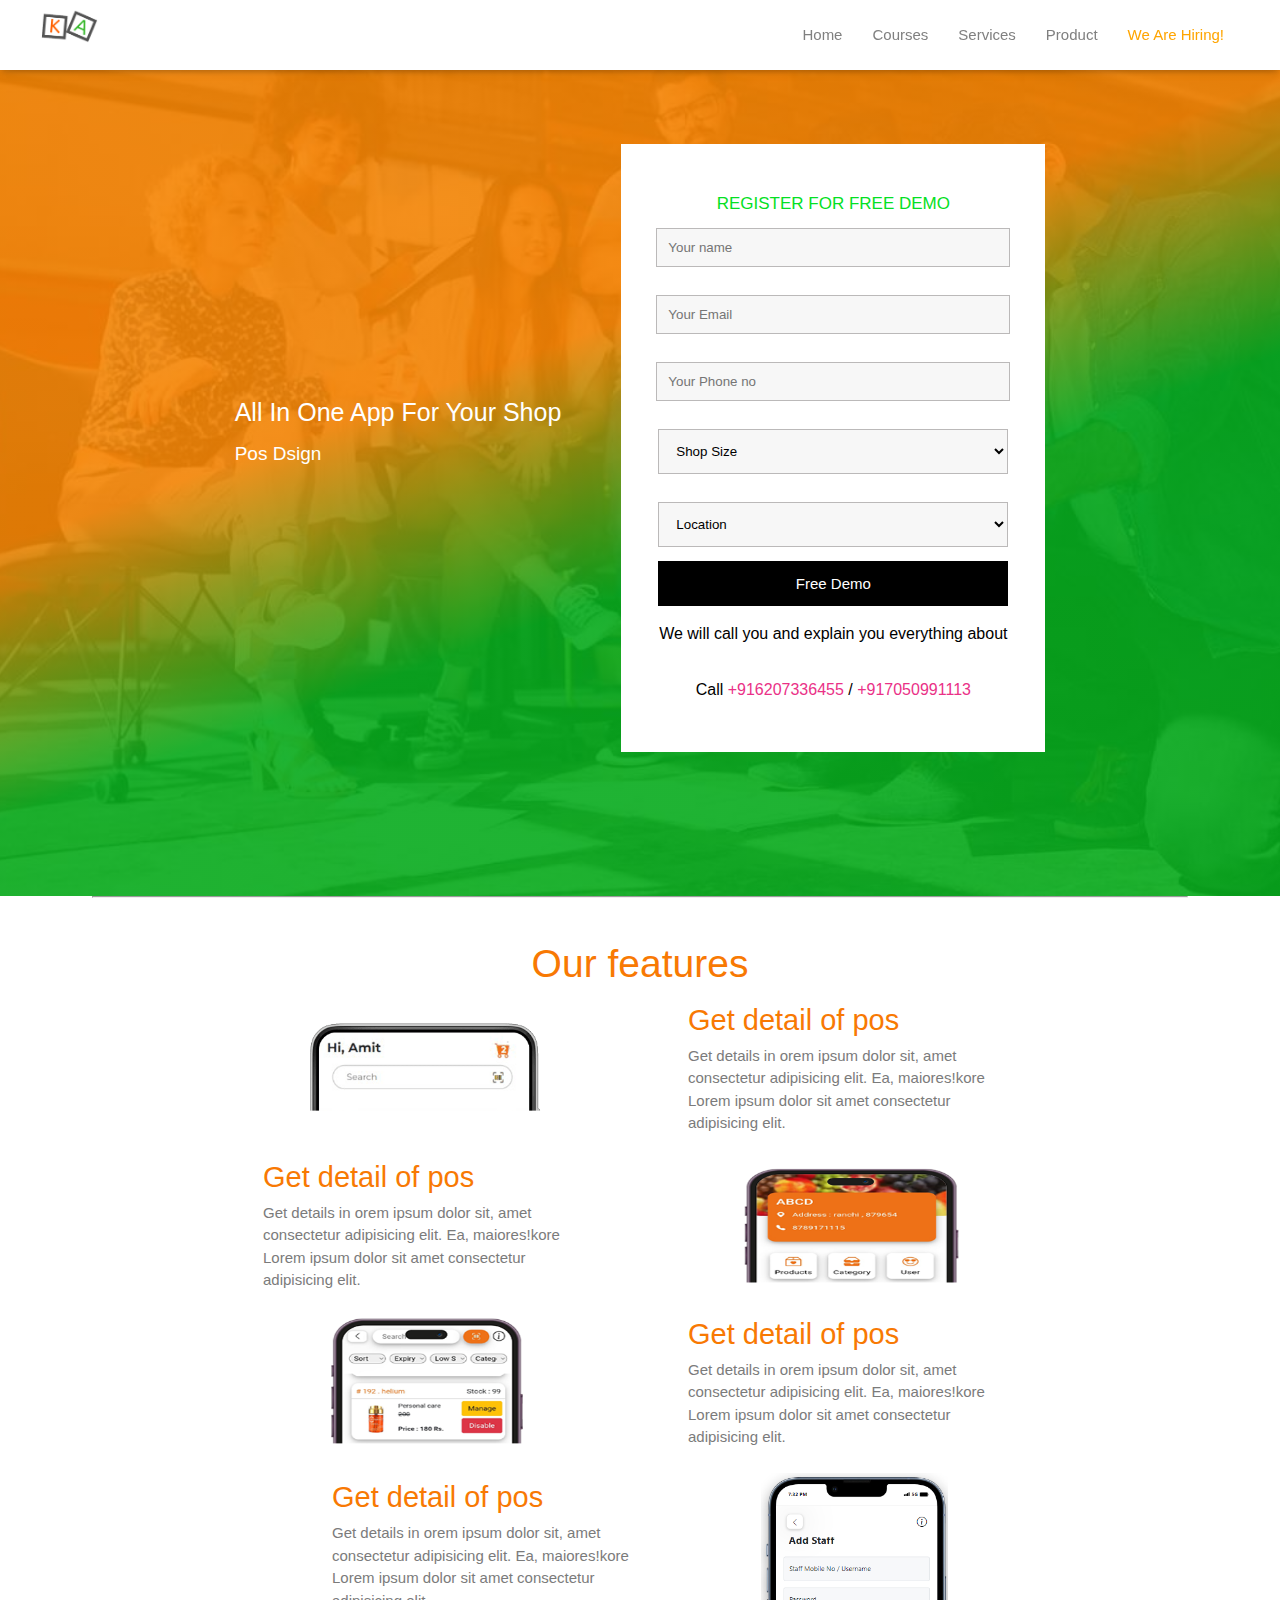
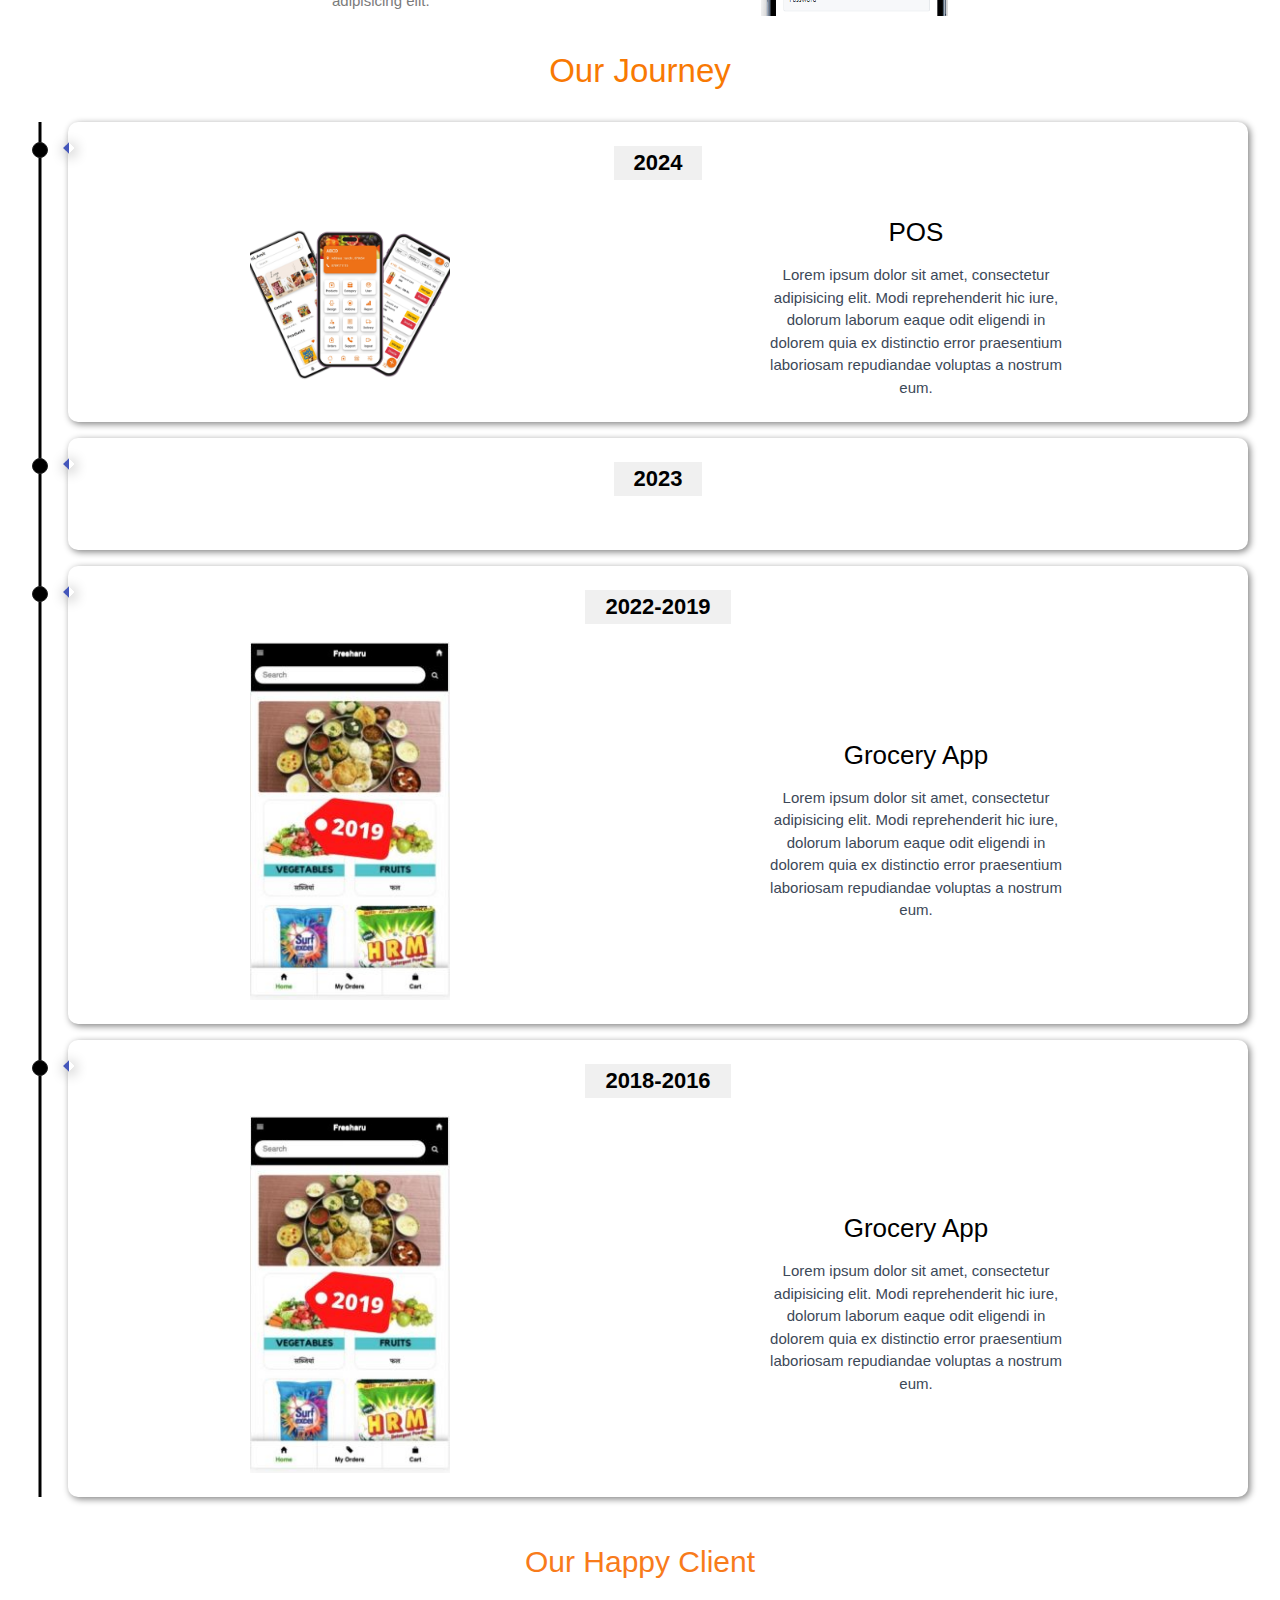
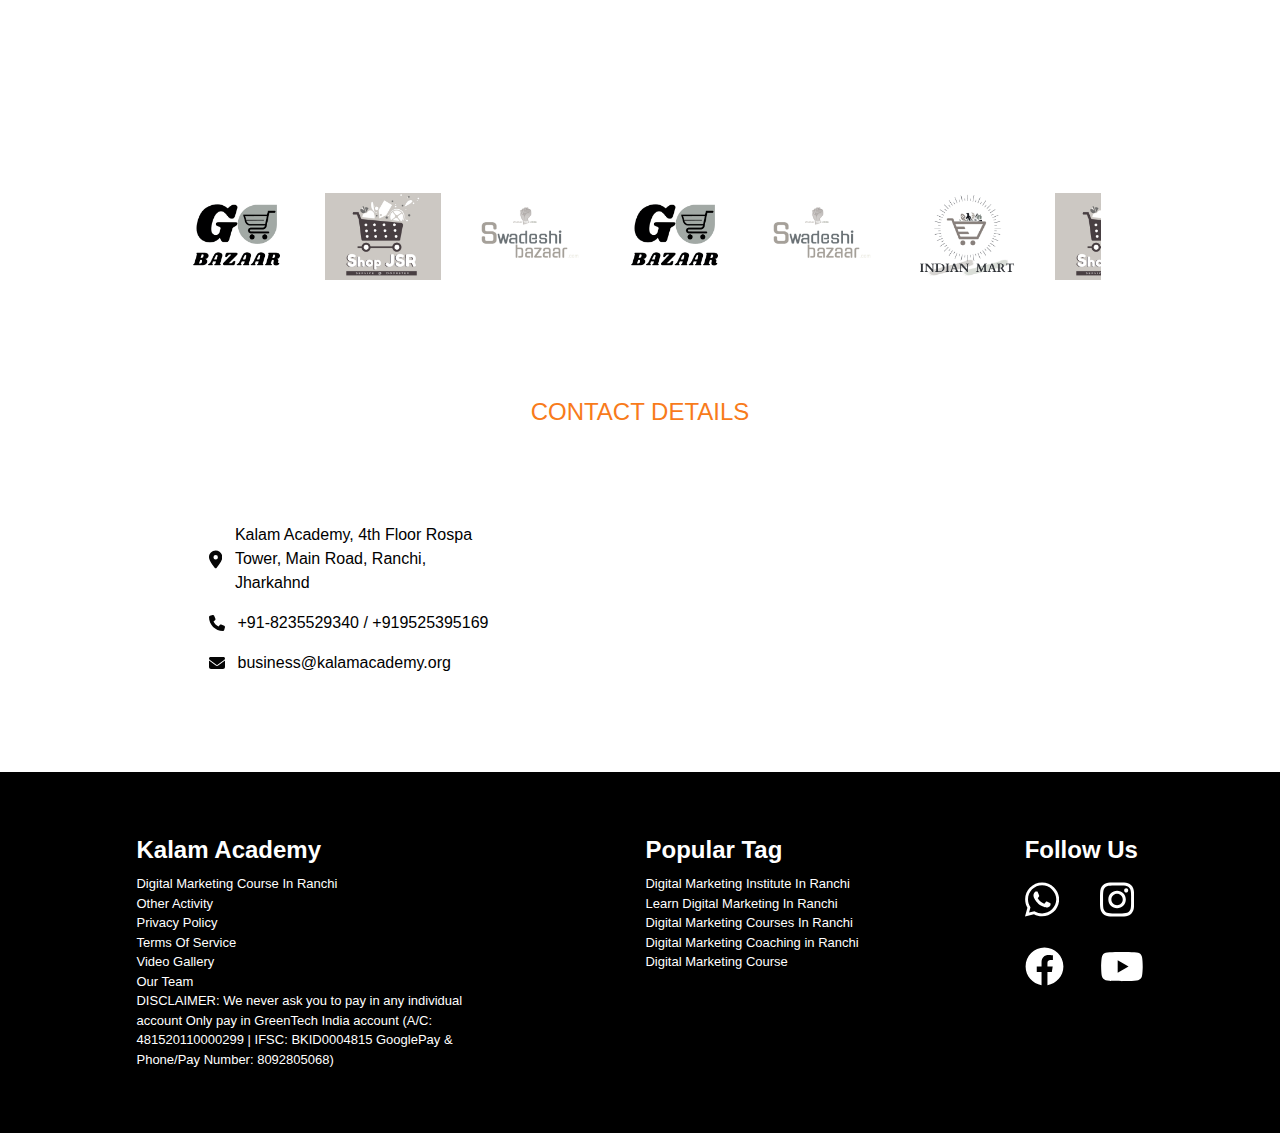
==== start-online-grocery-business-1/index.html @ 54a8a910 "first commit" ====
<!DOCTYPE html>
<html lang="en">

<head>
    <meta charset="UTF-8">
    <meta name="viewport" content="width=device-width, initial-scale=1.0">
    <meta name="description" content="{No Franchise Fee} Start Online Grocery Delivery Service Business In India Using Mobile Application. Get Grocery Mobile Application With Own Name. No Huge Investment Required. Start Today.">
    <meta name="keywords" content="kalam">
    <title>Start Your Own Online Grocery Store Business {FREE DEMO}</title>
    <link rel="stylesheet" href="../Assests/css/style.css">
        <script src="https://www.youtube.com/iframe_api"></script>
        
        	
	<!-- Google Tag Manager -->
<script>(function(w,d,s,l,i){w[l]=w[l]||[];w[l].push({'gtm.start':
new Date().getTime(),event:'gtm.js'});var f=d.getElementsByTagName(s)[0],
j=d.createElement(s),dl=l!='dataLayer'?'&l='+l:'';j.async=true;j.src=
'https://www.googletagmanager.com/gtm.js?id='+i+dl;f.parentNode.insertBefore(j,f);
})(window,document,'script','dataLayer','GTM-W6G9NX8X');</script>
<!-- End Google Tag Manager -->
	
	<!-- Google Tag Manager (noscript) -->
<noscript><iframe src="https://www.googletagmanager.com/ns.html?id=GTM-W6G9NX8X"
height="0" width="0" style="display:none;visibility:hidden"></iframe></noscript>
<!-- End Google Tag Manager (noscript) -->
        
</head>

<body>

    <div class="main">
        <nav>
            <div class="wrapper">
              <div class="logo"><a href="#"> <img loading="lazy" src="../Assests/img/logo-min.png" alt="">
            </a></div>
              <input type="radio" name="slider" id="menu-btn">
              <input type="radio" name="slider" id="close-btn">
              <ul class="nav-links">
                <label for="close-btn" class="btn close-btn"><svg class="close-bar" xmlns="http://www.w3.org/2000/svg" height="1em" viewBox="0 0 384 512">! Font
                    Awesome Free 6.4.2 by @fontawesome - https://fontawesome.com License -
                    https://fontawesome.com/license (Commercial License) Copyright 2023 Fonticons, Inc.
                    <path
                        d="M342.6 150.6c12.5-12.5 12.5-32.8 0-45.3s-32.8-12.5-45.3 0L192 210.7 86.6 105.4c-12.5-12.5-32.8-12.5-45.3 0s-12.5 32.8 0 45.3L146.7 256 41.4 361.4c-12.5 12.5-12.5 32.8 0 45.3s32.8 12.5 45.3 0L192 301.3 297.4 406.6c12.5 12.5 32.8 12.5 45.3 0s12.5-32.8 0-45.3L237.3 256 342.6 150.6z" />
                </svg></label>
                <li><a href="#">Home</a></li>
                <li>
                  <a href="#" class="desktop-item">Courses</a>
                  <input type="checkbox" id="showDrop">
                  <label for="showDrop" class="mobile-item">Courses</label>
                  <ul class="drop-menu">
                    <li><a href="https://www.kalamacademy.org/digital-marketing-course-in-ranchi/">Digital Marketing</a></li>
                    <li><a href="https://www.kalamacademy.org/php-training-web-design-development-course-in-ranchi/">Web Development </a></li>
                  </ul>
                </li>
                <li>
                  <a href="#" class="desktop-item">Services</a>
                  <input type="checkbox" id="showDrop1">
                  <label for="showDrop1" class="mobile-item1">Services</label>
                  <ul class="drop-menu1">
                    <li><a href="https://www.kalamacademy.org/website-development-company-in-india-web-designing-company-in-india/">Web Designer</a></li>
                    <li><a href="https://www.kalamacademy.org/website-development-company-in-india-web-designing-company-in-india/">Web Development</a></li>
                    <li><a href="https://www.kalamacademy.org/website-development-company-in-india-web-designing-company-in-india/">Online Advertisment</a></li>
                    <li><a href="https://www.kalamacademy.org/website-development-company-in-india-web-designing-company-in-india/">Website SEO</a></li>
                    <li><a href="https://www.kalamacademy.org/website-development-company-in-india-web-designing-company-in-india/">Mobile Development</a></li>
                  </ul>
                </li>
                <li>
                  <a href="#" class="desktop-item">Product</a>
                  <input type="checkbox" id="showDrop2">
                  <label for="showDrop2" class="mobile-item2">Product</label>
                  <ul class="drop-menu2">
                    <li><a href="#">Grocery App</a></li>
                    <li><a href="https://www.kalamacademy.org/start-online-doorstep-service-business/">Services App</a></li>
                    <li><a href="https://www.kalamacademy.org/website-development-company-in-india-web-designing-company-in-india/">Website</a></li>
                  </ul>
                </li>
                
                <li class="orange"><a href="https://www.kalamacademy.org/job-in-ranchi/">We Are Hiring!</a></li>
              </ul>
              <label for="menu-btn" class="btn menu-btn"><svg class="menu-bar" xmlns="http://www.w3.org/2000/svg" height="1em" viewBox="0 0 448 512">! Font
                Awesome Free 6.4.2 by @fontawesome - https://fontawesome.com License -
                https://fontawesome.com/license (Commercial License) Copyright 2023 Fonticons, Inc.
                <path
                    d="M0 96C0 78.3 14.3 64 32 64H416c17.7 0 32 14.3 32 32s-14.3 32-32 32H32C14.3 128 0 113.7 0 96zM0 256c0-17.7 14.3-32 32-32H416c17.7 0 32 14.3 32 32s-14.3 32-32 32H32c-17.7 0-32-14.3-32-32zM448 416c0 17.7-14.3 32-32 32H32c-17.7 0-32-14.3-32-32s14.3-32 32-32H416c17.7 0 32 14.3 32 32z" />
            </svg></label>
            </div>
          </nav>

        <div class="main-section">
            <div class="flex-wala">
                <div class="left">
                    <h2>All In One App For Your Shop</h2>
                    <p>Pos Dsign</p>
                   <!-- <p>• Delnaz Irani ❤️ Kalam Academy</p>
                    <p>• Kalam Academy is in List of 100 promising startups selected by GOOGLE</p>
                    <p>• Kalam Academy Helped 10,000+ business</p-->
                    <!--</p>-->
                   <!-- <div class="cards"><div id="player1"></div></div></div> -->
                   
                    <div id="player1" class="abc"></div>
                   
                    <!--<iframe Cache-Control: max-age=31536000 class="lazyload"-->
                    <!--    src="../Assests/img/https://www.youtube.com/embed/VS9K_l7kN3Y?si=he2DlP97UIceVybo"-->
                    <!--    srcdoc="<style>*{padding:0;margin:0;overflow:hidden}html,body{height:100%}img,span{position:absolute;width:100%;top:0;bottom:0;margin:auto}span{height:1.5em;text-align:center;font:48px/1.5 sans-serif;color:white;text-shadow:0 0 0.5em black}</style><a href=https://www.youtube.com/embed/VS9K_l7kN3Y?si=he2DlP97UIceVybo?autoplay=1><img src= https://i.ytimg.com/vi_webp/VS9K_l7kN3Y/maxresdefault.webp alt='Video kalamacademy'><span>▶</span></a>"-->
                    <!--    title="YouTube video player" frameborder="0"-->
                    <!--    allow="accelerometer; autoplay; clipboard-write; encrypted-media; gyroscope; picture-in-picture; web-share"-->
                    <!--    allowfullscreen></iframe>-->
                        <!-- <p id="register_form"></p> -->
                </div>
                <div class="right right-wala right-wala-update" id="register_form">
                    <h2>REGISTER FOR FREE DEMO</h2>
                   <!-- <form action="" method="get">-->
                        <input type="text" placeholder="Your name" id="full_name">
                        <input type="text" placeholder="Your Email" id="User_Email">
                        <input type="text" placeholder="Your Phone no" id="User_Phone">
                        <select>
                            <option>Shop Size</option>
                            <option>I Don't Have A Shop</option>
                            <option>Less Than 300 Sq Ft</option>
                            <option>300-600 Sq Ft</option>
                            <option>600-1000 Sq Ft</option>
                            <option>Above 1000 Sq Ft</option>
                        </select> 
                        <select>
                            <option>Location</option>
                            <option>Ranchi</option>
                            <option>Other</option>
                        </select> 
                        <button class="p" onclick="RegisterUser()">Free Demo</button>
                    <!--</form>-->
                    <p>We will call you and explain you everything about</p>
                    
                    <p >Call <a style="text-decoration: none; color: #EA3187;" href="tel:+916207336455">+916207336455</a>  / <a style="text-decoration: none; color: #EA3187;" href="tel:+917050991113">+917050991113</a> </p>
                </div>
            </div>

        </div>
        
        <hr>
       
        <div class="video">
            <div id="player2" class="abc"></div>
        </div>
  
        <!-- <div class="video">
            <iframe Cache-Control: max-age=31536000class="lazyload"
                src="../Assests/img/https://www.youtube.com/embed/LJ8_WJp2SAk?si=yODmUQNZsMHZ6CBy"
                srcdoc="<style>*{padding:0;margin:0;overflow:hidden}html,body{height:100%}img,span{position:absolute;width:100%;top:0;bottom:0;margin:auto}span{height:1.5em;text-align:center;font:48px/1.5 sans-serif;color:white;text-shadow:0 0 0.5em black}</style><a href=https://www.youtube.com/embed/LJ8_WJp2SAk?si=yODmUQNZsMHZ6CBy?autoplay=1><img src=https://i.ytimg.com/vi_webp/LJ8_WJp2SAk/maxresdefault.webp alt=' Video kalamacademy'><span>▶</span></a>"
                title="YouTube video player" frameborder="0"
                allow="accelerometer; autoplay; clipboard-write; encrypted-media; gyroscope; picture-in-picture; web-share"
                allowfullscreen></iframe>
        </div> -->
        <!-- <div class="main-section2">
            <div class="left2">
                <img loading="lazy" src="../Assests/img/2019-min.jpg" alt="">
            </div>
            <div class="right2">
                <h2>ONLINE GROCERY BUSINESS APP JOURNEY</h2>
                <p><b> 2016:</b> We started our online grocery business in Agra.</p>
                <p> <b> 2017:</b>Our online grocery business model got acquired and We started helping other in starting
                    their online grocery business.</p>
                <p><b> 2018:</b> Updated new design & function of application.</p>
                <p><b> 2019:</b> We shifted our headquarter from Agra to Ranchi.</p>
                <p><b> 2020:</b> Launched fastest grocery app with many new features and design.</p>
                <button onclick="location.href='#register_form';">
                    Register For Free Demo
                </button>
            </div>
        </div> -->
        <div class="productdetail">
            <h1>Our features</h1>
            <div class="detail-box-wrap">
            <div class="productdetailbox">
                <div class="detail-img">
                    <img src="../Assests/img/1.png" alt="">
                </div>
                <div class="detail-content">
                     <h2>Get detail of pos</h2>
                     <p>Get details in orem ipsum dolor sit, amet consectetur adipisicing elit. Ea, maiores!kore Lorem ipsum dolor sit amet consectetur adipisicing elit.</p>
                </div>
            </div>
            <div class="productdetailbox update-dt">
                <div class="detail-content">
                     <h2>Get detail of pos</h2>
                     <p>Get details in orem ipsum dolor sit, amet consectetur adipisicing elit. Ea, maiores!kore Lorem ipsum dolor sit amet consectetur adipisicing elit.</p>
                </div>
                <div class="detail-img">
                    <img src="../Assests/img/2.png" alt="">
                </div>
            </div>
            <div class="productdetailbox">
                <div class="detail-img">
                    <img src="../Assests/img/3.png" alt="">
                </div>
                <div class="detail-content">
                     <h2>Get detail of pos</h2>
                     <p>Get details in orem ipsum dolor sit, amet consectetur adipisicing elit. Ea, maiores!kore Lorem ipsum dolor sit amet consectetur adipisicing elit.</p>
                </div>
            </div>
            <div class="productdetailbox update-dt">
                <div class="detail-content">
                     <h2>Get detail of pos</h2>
                     <p>Get details in orem ipsum dolor sit, amet consectetur adipisicing elit. Ea, maiores!kore Lorem ipsum dolor sit amet consectetur adipisicing elit.</p>
                </div>
                <div class="detail-img img-update">
                    <img src="../Assests/img/fet.png" alt="">
                </div>
            </div>
        </div>
           
        </div>
        <div class="page">
            <h2> Our Journey</h2>
            <div class="uia-timeline" data-uia-timeline-skin="2" data-uia-timeline-adapter-skin-2="ui-card-skin-#1" data-uia-card-skin="1" data-uia-card-mod="1">
              <div class="uia-timeline__container">
                <div class="uia-timeline__line"></div>
                <div class="uia-timeline__groups">
                  <section class="uia-timeline__group" aria-labelledby="experience-step-1-heading">
                    <div class="uia-timeline__dot"></div>
                    <div class="uia-timeline__point uia-card">
                      <div class="uia-card__container">
                        <div class="uia-card__intro">
                          <span class="uia-card__time">
                            <span class="ha-screen-reader">from</span>
                            <time datetime="2012-02">2024</time> 
                            <!-- <span class="uia-card__time-divider" aria-hidden="true"></span>  -->
                            <!-- <span class="ha-screen-reader">to</span>
                            <time datetime="2013-07">July 2014</time> -->
                          </span>
                        </div>
                        <div class="uia-card__body">
                            <div class="card-wrap">
                          <div class="uia-card__description">
                            <img src="../Assests/img/hero.png" alt="">
                          </div>
                          <div class="desc-detail">
                            <h3>POS</h3>
                            <p>Lorem ipsum dolor sit amet, consectetur adipisicing elit. Modi reprehenderit hic iure, dolorum laborum eaque odit eligendi in dolorem quia ex distinctio error praesentium laboriosam repudiandae voluptas a nostrum eum.</p>
                          </div>
                        </div>
                        </div>
                      </div>
                    </div>
                  </section>
                  <section class="uia-timeline__group" aria-labelledby="experience-step-2-heading">
                    <div class="uia-timeline__dot"></div>
                    <div class="uia-timeline__point uia-card">
                      <div class="uia-card__container">
                        <div class="uia-card__intro">
                          <span class="uia-card__time">
                            <span class="ha-screen-reader">from</span>
                            <time datetime="2013-09">2023</time> 
                            <!-- <span class="uia-card__time-divider" aria-hidden="true"></span>  -->
                            <!-- <span class="ha-screen-reader">to</span>
                            <time datetime="2014-02">February 2014</time> -->
                          </span>
                        </div>
                        <div class="uia-card__body">
                         <div class="card-wrap">
                          <div class="uia-card__description one-des">
                            <div class="heading-yt">
                                <div id="player7"></div>
                            </div>
                            </div>
                          <!-- <div class="desc-detail">
                            <h3>Grocery App</h3>
                            <p>Lorem ipsum dolor sit amet, consectetur adipisicing elit. Modi reprehenderit hic iure, dolorum laborum eaque odit eligendi in dolorem quia ex distinctio error praesentium laboriosam repudiandae voluptas a nostrum eum.</p>
                          </div> -->
                        </div>
                        </div>
                      </div>
                    </div>
                  </section>
                  <section class="uia-timeline__group" aria-labelledby="experience-step-2-heading">
                    <div class="uia-timeline__dot"></div>
                    <div class="uia-timeline__point uia-card">
                      <div class="uia-card__container">
                        <div class="uia-card__intro">
                          <span class="uia-card__time">
                            <span class="ha-screen-reader">from</span>
                            <time datetime="2013-09">2022-2019</time> 
                            <!-- <span class="uia-card__time-divider" aria-hidden="true"></span>  -->
                            <!-- <span class="ha-screen-reader">to</span>
                            <time datetime="2014-02">February 2014</time> -->
                          </span>
                        </div>
                        <div class="uia-card__body">
                            <div class="card-wrap" >

                            
                          <div class="uia-card__description">
                            <img loading="lazy" src="../Assests/img/2019-min.jpg" alt="">
                          </div>
                          <div class="desc-detail">
                            <h3>Grocery App</h3>
                            <p>Lorem ipsum dolor sit amet, consectetur adipisicing elit. Modi reprehenderit hic iure, dolorum laborum eaque odit eligendi in dolorem quia ex distinctio error praesentium laboriosam repudiandae voluptas a nostrum eum.</p>
                          </div>
                        </div>
                        </div>
                      </div>
                    </div>
                  </section>
                  <section class="uia-timeline__group" aria-labelledby="experience-step-2-heading">
                    <div class="uia-timeline__dot"></div>
                    <div class="uia-timeline__point uia-card">
                      <div class="uia-card__container">
                        <div class="uia-card__intro">
                          <span class="uia-card__time">
                            <span class="ha-screen-reader">from</span>
                            <time datetime="2013-09">2018-2016</time> 
                            <!-- <span class="uia-card__time-divider" aria-hidden="true"></span>  -->
                            <!-- <span class="ha-screen-reader">to</span>
                            <time datetime="2014-02">February 2014</time> -->
                          </span>
                        </div>
                        <div class="uia-card__body">
                            <div class="card-wrap" >

                            
                          <div class="uia-card__description">
                            <img loading="lazy" src="../Assests/img/2019-min.jpg" alt="">
                          </div>
                          <div class="desc-detail">
                            <h3>Grocery App</h3>
                            <p>Lorem ipsum dolor sit amet, consectetur adipisicing elit. Modi reprehenderit hic iure, dolorum laborum eaque odit eligendi in dolorem quia ex distinctio error praesentium laboriosam repudiandae voluptas a nostrum eum.</p>
                          </div>
                        </div>
                        </div>
                      </div>
                    </div>
                  </section>
                </div>
              </div>
            </div>
          </div>
          <h3 class="heading-client">Our Happy Client</h3>
          <div class="main-section3">
            <div class="left3">
                
                    <div id="player3" class="abc"></div>
                   

                <!-- <iframe Cache-Control: max-age=31536000class="lazyload" width="410" height="260"
                    src="../Assests/img/https://www.youtube.com/embed/fzWkaDGaopY?si=TI_kDX-cI8BS0kR3" title="YouTube video player"
                    srcdoc="<style>*{padding:0;margin:0;overflow:hidden}html,body{height:100%}img,span{position:absolute;width:100%;top:0;bottom:0;margin:auto}span{height:1.5em;text-align:center;font:48px/1.5 sans-serif;color:white;text-shadow:0 0 0.5em black}</style><a href=https://www.youtube.com/embed/fzWkaDGaopY?si=TI_kDX-cI8BS0kR3?autoplay=1><img src=https://i.ytimg.com/vi_webp/fzWkaDGaopY/maxresdefault.webp alt=' Video kalamacademy'><span>▶</span></a>"
                    frameborder="0"
                    allow="accelerometer; autoplay; clipboard-write; encrypted-media; gyroscope; picture-in-picture; web-share"
                    allowfullscreen></iframe> -->
            </div>
            <!-- <div class="right3">
                <h2>LOW INVESTMENT HIGH PROFIT BUSINESS IDEA</h2>
                <p>Our Online Grocery business solution is very low investment high profit margin business idea. </p>
                <p>It is true and tested business idea and running in more than 100++ cities of India Pakistan South
                    Africa</p>
                <p>It is true and tested business idea and running in more than 100++ cities of India Pakistan South
                    Africa Australia</p>
                <button onclick="location.href='#register_form';">
                    Register For Free Demo
                </button>
            </div> -->
        </div>
          <div class="slider-img">
            
            <div class="new-slider">
                <img loading="lazy" src="../Assests/img/company-2-min.png" alt="">
                <img loading="lazy" src="../Assests/img/company-5-min.png" alt="">
                <img loading="lazy" src="../Assests/img/company-6-min.png" alt="">
                <img loading="lazy" src="../Assests/img/company-2-min.png" alt="">
                <img loading="lazy" src="../Assests/img/company-6-min.png" alt="">
                <img loading="lazy" src="../Assests/img/company-4-min.png" alt="">
                <img loading="lazy" src="../Assests/img/company-5-min.png" alt="">
                <img loading="lazy" src="../Assests/img/company-6-min.png" alt="">
                <img loading="lazy" src="../Assests/img/company-4-min.png" alt="">
                <img loading="lazy" src="../Assests/img/company-2-min.png" alt="">



            </div>
        </div>
       
        <!-- <div class="wrapper">
            <h2 class="h2">ONLINE GROCERY DELIVERY BUSINESS ALL FEATURES</h2>
            <div class="main-section4">
                <div class="flex1">
                    <div class="wrap">
                        <div class="box1">
                            <img loading="lazy" src="../Assests/img/basket-min.png" alt="">
                        </div>
                        <div class="text">
                            <h3>Complete Biz Solution
                            </h3>
                            <p>We do not just provide mobile application or website. We provide full working tested
                                business
                                solution for your online grocery delivery business.</p>
                        </div>
                    </div>
                    <div class="wrap">
                        <div class="box1">
                            <img loading="lazy" src="../Assests/img/image2.jpg" alt="">
                        </div>
                        <div class="text">
                            <h3>Admin Panel
                            </h3>
                            <p>With admin panel you can add/remove product, category, contact option, banners, slots.
                                You can view all orders, users and many more cool things .</p>
                        </div>
                    </div>
                    <div class="wrap">
                        <div class="box1">
                            <img loading="lazy" src="../Assests/img/image1.jpg" alt="">
                        </div>
                        <div class="text">
                            <h3>App On Google Play Store
                            </h3>
                            <p>We publish your app on google play store. We regularly update your app to meet latest
                                google policies requirment.</p>
                        </div>
                    </div>

                </div>
                <div class="flex2">
                    <div class="wrap">
                        <div class="box1">
                            <img loading="lazy" src="../Assests/img/image3.jpg" alt="">
                        </div>
                        <div class="text">
                            <h3>Grocery Mobile App
                            </h3>
                            <p>Our Grocery Mobile app is fast reliable. You can add unlimited product, Add unlimited category, Process unlimited orders with our application.</p>
                        </div>
                    </div>
                    <div class="wrap">
                        <div class="box1">
                            <img loading="lazy" src="../Assests/img/image4.jpg" alt="">
                        </div>
                        <div class="text">
                            <h3>Free Hosting
                            </h3>
                            <p>We provide FREE unlimited hosting space for your application. You can use unlimited bandwidth with our App without speed glitch.</p>
                        </div>
                    </div>
                    <div class="wrap">
                        <div class="box1">
                            <img loading="lazy" src="../Assests/img/image5.jpg" alt="">
                        </div>
                        <div class="text">
                            <h3>Excellent Support
                            </h3>
                            <p>Our support team is available whenever you need them on calls WhatsApp Email. Not just for app you can reach support for any biz help.</p>
                        </div>
                    </div>
                </div>
            </div>
        </div> -->
        <!-- <div class="main-section5new">
            <div>
                <div class="heading">
                    <h2 class="heading-h2">Google Award Winning Biz Idea</h2>
                    <p class="heading-p">Kalam Academy Ranchi is in the list of 100 promising startup selected by Google</p>
                </div>
                <div class="heading-yt">
                    <div id="player7"></div>
                </div>
            </div>
            <div>
                <div class="heading">
                    <h2 class="heading-h2">HOW TO START ONLINE GROCERY DELIVERY BUSINESS IN INDIA</h2>
                    <p class="heading-p">It’s very simple to start a mobile grocery store. You just need</p>
                </div>
    
                <div class="heading2">
                    <b>• An Mobile Application</b>
                    <p> You can contact us for your grocery mobile app. We build latest tech based high quality super fast
                        app for your online grocery business.</p>
                </div>
                <div class="heading2">
                    <b>• Tie Up With Local Sellers</b>
                    <p> You need to tip up with local seller for products. Like when you get orders you can get products
                        from these sellers. This way you can do your online grocery business without huge investment.</p>
                </div>
                <div class="heading2">
                    <b>• List Products</b>
                    <p> You need to list products that you want to sell on your online grocery business mobile app. After
                        your tie up with local sellers you can list their products in your mobile application.</p>
                </div>
            </div>
        </div> -->
        <div class="wrapper2">
            <h2>CONTACT DETAILS</h2>
            <div class="main-section6">
                <div class="left4">
                    <div class="icons">
                        <svg class="loc" xmlns="http://www.w3.org/2000/svg" height="1em"
                            viewBox="0 0 384 512"><!--! Font Awesome Free 6.4.2 by @fontawesome - https://fontawesome.com License - https://fontawesome.com/license (Commercial License) Copyright 2023 Fonticons, Inc. -->
                            <style>
                                svg {
                                    fill: #050505
                                }
                            </style>
                            <path
                                d="M215.7 499.2C267 435 384 279.4 384 192C384 86 298 0 192 0S0 86 0 192c0 87.4 117 243 168.3 307.2c12.3 15.3 35.1 15.3 47.4 0zM192 128a64 64 0 1 1 0 128 64 64 0 1 1 0-128z" />
                        </svg>
                        <p>
                            Kalam Academy,
                            4th Floor Rospa Tower, Main Road, Ranchi,
                            Jharkahnd</p>
                    </div>
                    <div class="icons">
                        <svg xmlns="http://www.w3.org/2000/svg" height="1em"
                            viewBox="0 0 512 512"><!--! Font Awesome Free 6.4.2 by @fontawesome - https://fontawesome.com License - https://fontawesome.com/license (Commercial License) Copyright 2023 Fonticons, Inc. -->
                            <style>
                                svg {
                                    fill: #000000
                                }
                            </style>
                            <path
                                d="M164.9 24.6c-7.7-18.6-28-28.5-47.4-23.2l-88 24C12.1 30.2 0 46 0 64C0 311.4 200.6 512 448 512c18 0 33.8-12.1 38.6-29.5l24-88c5.3-19.4-4.6-39.7-23.2-47.4l-96-40c-16.3-6.8-35.2-2.1-46.3 11.6L304.7 368C234.3 334.7 177.3 277.7 144 207.3L193.3 167c13.7-11.2 18.4-30 11.6-46.3l-40-96z" />
                        </svg>
                        <p> <a style="text-decoration: none; color: black;" href="tel:+918235529340">+91-8235529340</a> / <a style="text-decoration: none; color: black;" href="tel:+919525395169">+919525395169</a></p>
                    </div>
                    <div class="icons">
                        <svg xmlns="http://www.w3.org/2000/svg" height="1em"
                            viewBox="0 0 512 512"><!--! Font Awesome Free 6.4.2 by @fontawesome - https://fontawesome.com License - https://fontawesome.com/license (Commercial License) Copyright 2023 Fonticons, Inc. -->
                            <style>
                                .icons svg {
                                    fill: #050505
                                }
                            </style>
                            <path
                                d="M48 64C21.5 64 0 85.5 0 112c0 15.1 7.1 29.3 19.2 38.4L236.8 313.6c11.4 8.5 27 8.5 38.4 0L492.8 150.4c12.1-9.1 19.2-23.3 19.2-38.4c0-26.5-21.5-48-48-48H48zM0 176V384c0 35.3 28.7 64 64 64H448c35.3 0 64-28.7 64-64V176L294.4 339.2c-22.8 17.1-54 17.1-76.8 0L0 176z" />
                        </svg>
                        <p>business@kalamacademy.org</p>
                    </div>

                </div>
                <div class="right4">
                    <div class="mapouter">
                        <div class="gmap_canvas"><iframe class="lazyload"
                                src="https://maps.google.com/maps?q=kalam%20academy%20ranchi&amp;t=&amp;z=13&amp;ie=UTF8&amp;iwloc=&amp;output=embed"
                                frameborder="0" scrolling="no"></iframe>
                            
                        </div>
                    </div>
                </div>
            </div>
        </div>
        <!-- <div class="footer">
            <h2>START YOUR ONLINE GROCERY DELIVERY BUSINESS WITHOUT HUGE INVESTMENT</h2>

            <p> Our expert team will guide you in each and every step.</p>
            <p>Not only mobile app we provide complete business solution.</p>
            <button onclick="location.href='#register_form';">
                Register For Free Demo
            </button>
        </div> -->
        <!-- <div class="footer2">
            <p> <a style="text-decoration: none; color: #000000;" href="tel:+916207336455">NOW@+916207336455</a> / <a style="text-decoration: none; color: #000000;" href="tel:+918235950035">+918235950035</a> </p>
        </div> -->
        <div class="footer3">
            <div class="foot-baby1">
                <h2>Kalam Academy</h2>

                <a style="text-decoration: none; color: #fff;" href="https://www.kalamacademy.org/"><p>Digital Marketing Course In Ranchi</p></a>

                <a style="text-decoration: none; color: #fff;" href="https://www.kalamacademy.org/digital-services-in-ranchi/"> <p>Other Activity</p></a>

                <a style="text-decoration: none; color: #fff;" href="https://www.kalamacademy.org/privacy-policy/"> <p>Privacy Policy</p></a>

                <a style="text-decoration: none; color: #fff;" href="https://www.kalamacademy.org/terms-of-service/"> <p>Terms Of Service</p></a>

                <a style="text-decoration: none; color: #fff;" href="https://www.kalamacademy.org/video-gallery/"> <p>Video Gallery</p> </a>

                <a style="text-decoration: none; color: #fff;" href="https://www.kalamacademy.org/our-team/"><p>Our Team</p></a>

                <p>DISCLAIMER: We never ask you to pay in any individual account Only pay in GreenTech India account
                    (A/C:
                    481520110000299 | IFSC: BKID0004815 GooglePay & Phone/Pay Number: 8092805068)</p>
            </div>
            <div class="foot-baby2">
                <h2>Popular Tag</h2>

                <a style="text-decoration: none; color: #fff;" href="https://kalamacademy.org/"> <p> Digital Marketing Institute In Ranchi</p></a>

                <a style="text-decoration: none; color: #fff;" href="https://kalamacademy.org/"> <p>Learn Digital Marketing In Ranchi</p> </a>

                <a style="text-decoration: none; color: #fff;" href="https://www.kalamacademy.org/"><p> Digital Marketing Courses In Ranchi</p></a>

                <a style="text-decoration: none; color: #fff;" href="https://kalamacademy.org/"> <p>Digital Marketing Coaching in Ranchi</p> </a>

                <a style="text-decoration: none; color: #fff;" href="https://kalamacademy.org/"> <p>Digital Marketing Course</p></a>
            </div>
            <div class="foot-baby3">
                <h2>Follow Us</h2>
                <div class="foot-icon">
                    <span>
                      <a href="https://api.whatsapp.com/send?phone=916207336455&text=I%20need%20more%20information%20about%20Online%20Grocery%20Business"> <svg xmlns="http://www.w3.org/2000/svg" height="1em"
                            viewBox="0 0 448 512"><!--! Font Awesome Free 6.4.2 by @fontawesome - https://fontawesome.com License - https://fontawesome.com/license (Commercial License) Copyright 2023 Fonticons, Inc. -->
                            <style>
                                svg {
                                    fill: #ffffff
                                }
                            </style>
                            <path
                                d="M380.9 97.1C339 55.1 283.2 32 223.9 32c-122.4 0-222 99.6-222 222 0 39.1 10.2 77.3 29.6 111L0 480l117.7-30.9c32.4 17.7 68.9 27 106.1 27h.1c122.3 0 224.1-99.6 224.1-222 0-59.3-25.2-115-67.1-157zm-157 341.6c-33.2 0-65.7-8.9-94-25.7l-6.7-4-69.8 18.3L72 359.2l-4.4-7c-18.5-29.4-28.2-63.3-28.2-98.2 0-101.7 82.8-184.5 184.6-184.5 49.3 0 95.6 19.2 130.4 54.1 34.8 34.9 56.2 81.2 56.1 130.5 0 101.8-84.9 184.6-186.6 184.6zm101.2-138.2c-5.5-2.8-32.8-16.2-37.9-18-5.1-1.9-8.8-2.8-12.5 2.8-3.7 5.6-14.3 18-17.6 21.8-3.2 3.7-6.5 4.2-12 1.4-32.6-16.3-54-29.1-75.5-66-5.7-9.8 5.7-9.1 16.3-30.3 1.8-3.7.9-6.9-.5-9.7-1.4-2.8-12.5-30.1-17.1-41.2-4.5-10.8-9.1-9.3-12.5-9.5-3.2-.2-6.9-.2-10.6-.2-3.7 0-9.7 1.4-14.8 6.9-5.1 5.6-19.4 19-19.4 46.3 0 27.3 19.9 53.7 22.6 57.4 2.8 3.7 39.1 59.7 94.8 83.8 35.2 15.2 49 16.5 66.6 13.9 10.7-1.6 32.8-13.4 37.4-26.4 4.6-13 4.6-24.1 3.2-26.4-1.3-2.5-5-3.9-10.5-6.6z" />
                        </svg></a> 
                     <a href="https://www.facebook.com/kalamacademyA/"><svg xmlns="http://www.w3.org/2000/svg" height="1em"
                            viewBox="0 0 512 512"><!--! Font Awesome Free 6.4.2 by @fontawesome - https://fontawesome.com License - https://fontawesome.com/license (Commercial License) Copyright 2023 Fonticons, Inc. -->
                            <style>
                                svg {
                                    fill: #ffffff
                                }
                            </style>
                            <path
                                d="M504 256C504 119 393 8 256 8S8 119 8 256c0 123.78 90.69 226.38 209.25 245V327.69h-63V256h63v-54.64c0-62.15 37-96.48 93.67-96.48 27.14 0 55.52 4.84 55.52 4.84v61h-31.28c-30.8 0-40.41 19.12-40.41 38.73V256h68.78l-11 71.69h-57.78V501C413.31 482.38 504 379.78 504 256z" />
                        </svg>
                    </a>
                 </span>
                    <span>
                     <a href="https://www.instagram.com/kalamacademyranchi">  <svg xmlns="http://www.w3.org/2000/svg" height="1em"
                            viewBox="0 0 448 512"><!--! Font Awesome Free 6.4.2 by @fontawesome - https://fontawesome.com License - https://fontawesome.com/license (Commercial License) Copyright 2023 Fonticons, Inc. -->
                            <style>
                                svg {
                                    fill: #ffffff
                                }
                            </style>
                            <path
                                d="M224.1 141c-63.6 0-114.9 51.3-114.9 114.9s51.3 114.9 114.9 114.9S339 319.5 339 255.9 287.7 141 224.1 141zm0 189.6c-41.1 0-74.7-33.5-74.7-74.7s33.5-74.7 74.7-74.7 74.7 33.5 74.7 74.7-33.6 74.7-74.7 74.7zm146.4-194.3c0 14.9-12 26.8-26.8 26.8-14.9 0-26.8-12-26.8-26.8s12-26.8 26.8-26.8 26.8 12 26.8 26.8zm76.1 27.2c-1.7-35.9-9.9-67.7-36.2-93.9-26.2-26.2-58-34.4-93.9-36.2-37-2.1-147.9-2.1-184.9 0-35.8 1.7-67.6 9.9-93.9 36.1s-34.4 58-36.2 93.9c-2.1 37-2.1 147.9 0 184.9 1.7 35.9 9.9 67.7 36.2 93.9s58 34.4 93.9 36.2c37 2.1 147.9 2.1 184.9 0 35.9-1.7 67.7-9.9 93.9-36.2 26.2-26.2 34.4-58 36.2-93.9 2.1-37 2.1-147.8 0-184.8zM398.8 388c-7.8 19.6-22.9 34.7-42.6 42.6-29.5 11.7-99.5 9-132.1 9s-102.7 2.6-132.1-9c-19.6-7.8-34.7-22.9-42.6-42.6-11.7-29.5-9-99.5-9-132.1s-2.6-102.7 9-132.1c7.8-19.6 22.9-34.7 42.6-42.6 29.5-11.7 99.5-9 132.1-9s102.7-2.6 132.1 9c19.6 7.8 34.7 22.9 42.6 42.6 11.7 29.5 9 99.5 9 132.1s2.7 102.7-9 132.1z" />
                        </svg>
                    </a> 
                       <a href="https://www.youtube.com/channel/UCgoekrzU8vLuGSQtPYJesnQ"> <svg xmlns="http://www.w3.org/2000/svg" height="1em"
                            viewBox="0 0 576 512"><!--! Font Awesome Free 6.4.2 by @fontawesome - https://fontawesome.com License - https://fontawesome.com/license (Commercial License) Copyright 2023 Fonticons, Inc. -->
                            <style>
                                svg {
                                    fill: #ffffff
                                }
                            </style>
                            <path
                                d="M549.655 124.083c-6.281-23.65-24.787-42.276-48.284-48.597C458.781 64 288 64 288 64S117.22 64 74.629 75.486c-23.497 6.322-42.003 24.947-48.284 48.597-11.412 42.867-11.412 132.305-11.412 132.305s0 89.438 11.412 132.305c6.281 23.65 24.787 41.5 48.284 47.821C117.22 448 288 448 288 448s170.78 0 213.371-11.486c23.497-6.321 42.003-24.171 48.284-47.821 11.412-42.867 11.412-132.305 11.412-132.305s0-89.438-11.412-132.305zm-317.51 213.508V175.185l142.739 81.205-142.739 81.201z" />
                        </svg>
                    </a> </span>
                </div>


            </div>
        </div>
        <div class="mobile">
            <a href="#register_form"><button>Register For Free Demo</button></a>
            <a href="https://api.whatsapp.com/send?phone=916207336455&text=I%20need%20more%20information%20about%20Online%20Grocery%20Business"> <svg xmlns="http://www.w3.org/2000/svg" height="1em"
                    viewBox="0 0 448 512"><!--! Font Awesome Free 6.4.2 by @fontawesome - https://fontawesome.com License - https://fontawesome.com/license (Commercial License) Copyright 2023 Fonticons, Inc. -->
                    <path
                        d="M380.9 97.1C339 55.1 283.2 32 223.9 32c-122.4 0-222 99.6-222 222 0 39.1 10.2 77.3 29.6 111L0 480l117.7-30.9c32.4 17.7 68.9 27 106.1 27h.1c122.3 0 224.1-99.6 224.1-222 0-59.3-25.2-115-67.1-157zm-157 341.6c-33.2 0-65.7-8.9-94-25.7l-6.7-4-69.8 18.3L72 359.2l-4.4-7c-18.5-29.4-28.2-63.3-28.2-98.2 0-101.7 82.8-184.5 184.6-184.5 49.3 0 95.6 19.2 130.4 54.1 34.8 34.9 56.2 81.2 56.1 130.5 0 101.8-84.9 184.6-186.6 184.6zm101.2-138.2c-5.5-2.8-32.8-16.2-37.9-18-5.1-1.9-8.8-2.8-12.5 2.8-3.7 5.6-14.3 18-17.6 21.8-3.2 3.7-6.5 4.2-12 1.4-32.6-16.3-54-29.1-75.5-66-5.7-9.8 5.7-9.1 16.3-30.3 1.8-3.7.9-6.9-.5-9.7-1.4-2.8-12.5-30.1-17.1-41.2-4.5-10.8-9.1-9.3-12.5-9.5-3.2-.2-6.9-.2-10.6-.2-3.7 0-9.7 1.4-14.8 6.9-5.1 5.6-19.4 19-19.4 46.3 0 27.3 19.9 53.7 22.6 57.4 2.8 3.7 39.1 59.7 94.8 83.8 35.2 15.2 49 16.5 66.6 13.9 10.7-1.6 32.8-13.4 37.4-26.4 4.6-13 4.6-24.1 3.2-26.4-1.3-2.5-5-3.9-10.5-6.6z" />
                </svg></a>
        </div>
    </div>
    <script src="../Assests/script/script.js"></script>
     <!--   <script src="../Assests/script/jquery.js"></script>-->
         <!-- Google tag (gtag.js) -->
<script async src="https://www.googletagmanager.com/gtag/js?id=G-610LQ7D4ST"></script>
<script>
  window.dataLayer = window.dataLayer || [];
  function gtag(){dataLayer.push(arguments);}
  gtag('js', new Date());

  gtag('config', 'G-610LQ7D4ST');
</script>
    <script type="text/javascript">
    (function(c,l,a,r,i,t,y){
        c[a]=c[a]||function(){(c[a].q=c[a].q||[]).push(arguments)};
        t=l.createElement(r);t.async=1;t.src="https://www.clarity.ms/tag/"+i;
        y=l.getElementsByTagName(r)[0];y.parentNode.insertBefore(t,y);
    })(window, document, "clarity", "script", "hrckolcaii");
</script>
<script>
        
    // let ashInterval;
    // let count1 = 0;

    // function onYouTubeIframeAPIReady() {
    //     new YT.Player('player1', {
    //         height: '315',
    //         width: '560',
    //         videoId: 'VS9K_l7kN3Y',
    //         events: {
    //             'onReady': onPlayerReady
    //         }
    //     });
    // }

    // function onPlayerReady(event) {
    //     event.target.playVideo();
    //     ashInterval = setInterval(() => {
    //         event.target.playVideo();
    //         event.target.mute();
    //         if (event.target.getPlayerState() == 1) {
    //             event.target.unMute();
    //             count1++;
    //             if(count1 == 15) clearInterval(ashInterval);
    //         }
    //     }, 1000);
    // }

    // let player;

let ashInterval;
let count1 = 0;
//QbBpo1zv3TM
const players = [
    { id: 'player1', videoId: 'VS9K_l7kN3Y', player: null },
    { id: 'player2', videoId: 'LJ8_WJp2SAk', player: null },
    { id: 'player3', videoId: 'QbBpo1zv3TM', player: null },
    { id: 'player7', videoId: 'mrnB45pgnH8', player: null }
];

function onYouTubeIframeAPIReady() {
    players.forEach(item => {
        item.player = new YT.Player(item.id, {
            height: '315',
            width: '560',
            videoId: item.videoId,
            events: {
                'onReady': onPlayerReady
            }
        });
    });
}


function onPlayerReady(event) {
    const player = event.target;
    player.mute();
    const observer = new IntersectionObserver(entries => {
        entries.forEach(entry => {
            const playerId = entry.target.id;
            const playerData = players.find(item => item.id === playerId);

            if (entry.isIntersecting && playerData) {
                playerData.player.playVideo();
                ashInterval = setInterval(()=>{
                    if ( checkElement(document.getElementById(playerData.id)) ) {
                        playerData.player.unMute();
                        playerData.player.playVideo();
                        if (playerData.player.getPlayerState() == 1) {
                            count1++;
                            if(count1 == 5) {
                                clearInterval(ashInterval);
                                count1 = 1 ;
                            }
                        }
                    } 
                },1000);
            } else {
                playerData.player.pauseVideo();
            }
        });
    }, { threshold: 0.5, passive: true });
    observer.observe(player.getIframe());
}


function checkElement(el) {
  var top = el.offsetTop;
  var left = el.offsetLeft;
  var width = el.offsetWidth;
  var height = el.offsetHeight;

  while(el.offsetParent) {
    el = el.offsetParent;
    top += el.offsetTop;
    left += el.offsetLeft;
  }

  return (
    top >= window.pageYOffset &&
    left >= window.pageXOffset &&
    (top + height) <= (window.pageYOffset + window.innerHeight) &&
    (left + width) <= (window.pageXOffset + window.innerWidth)
  );
}


</script>


</body>


</html>
---- Assests/css/style.css ----
.gmap_canvas,
.inst-img,
.main,
.main2,
.slider-img {
    overflow: hidden
}

.content,
.mega-box {
    opacity: 0;
    visibility: hidden
}

.title,
.title4,
.wrapper .btn {
    cursor: pointer
}

.call,
.nav2 a {
    text-transform: uppercase
}

.dropdown-content a,
.nav-links li a,
.nav2 a,
.wrapper .logo a,
a {
    text-decoration: none
}

.body-text,
.flex-band-text,
.footer,
.footer2 p,
.heading p,
.right {
    text-align: center
}

.main-section6,
.nav2,
.navbar,
.wrap {
    align-items: center;
    display: flex
}

*,
.nav2 a {
    font-family: Quicksand, sans-serif !important;
}

*,
.gmap_canvas,
.main,
.main2,
.slider-img {
    font-family: Quicksand, sans-serif
}

.flex-wala,
.nav2,
.navbar,
.right {
    display: flex
}

* {
    box-sizing: border-box;
    margin: 0;
    padding: 0;
    box-sizing: border-box
}

html body {
    width: 100%;
    height: 100%
}

.main-section {
    background-image: linear-gradient( 160deg, rgba(245, 133, 5, 0.9) 40%, rgba(7, 171, 29, 0.9) 60% ), url(../img/startup-team-working-and-planning-in-the-meeting-PYDV7FT-min-copy-min\ \(3\).jpg);
    position: relative;
    background-repeat: no-repeat;
    background-position: center;
    background-size: cover;
    background-attachment: fixed;
    height: 100%;
}

.navbar,
nav {
    position: fixed;
    width: 100%
}

.navbar {
    justify-content: space-between;
    padding: 19px 10rem;
    background: #fff;
    z-index: 999;
    box-shadow: 0 13px 9px 3px rgba(231, 217, 217, .73);
    -webkit-box-shadow: 2px 6px 6px -3px rgba(231, 217, 217, .73);
    -moz-box-shadow: 0 13px 9px 3px rgba(231, 217, 217, .73)
}

.nav1 img {
    width: 111px
}

.nav2 {
    justify-content: center;
    gap: 44px
}

.nav2 a {
    font-size: 15px;
    color: #000
}

.heading h2,
.nav2 p,
.wrapper2 h2 {
    color: #f87b1b
}

.flex-wala {
    width: 100%;
    align-items: center;
    justify-content: center;
    padding: 9rem 0;
    gap: 60px;
    flex-wrap: wrap
}

.left {
    color: #fff
}

.baby-i,
.flex-frame1 iframe,
.left iframe {
    width: 560px;
    height: 315px
}

.left p {
    font-size: 17px;
    padding: 13px 0
}

.left h2 {
    font-size: 25px;
    font-weight: 300;
}

.frame-left p,
.left u {
    font-size: 22px
}

.right {
    flex-direction: column;
    padding: 50px 10px;
    height: 550px;
    align-items: center;
    width: 424px;
    background-color: #fff
}

.main-section2,
.main-section3,
.main-section4,
.video {
    display: flex;
    align-items: center
}

.main-section2,
.video {
    justify-content: center
}

.right input {
    padding: 11px 161px 11px 29px;
    margin: 14px 20px
}
.right select{
    width: 350px;
    padding: 13px;
    margin-bottom: 10px;
    background-color: #F7F7F7;
    margin: 14px 20px !important;
    border: 1px solid #bbb9b9 !important;
}

.right button {
    padding: 14px 140px;
    font-size: 15px
}

.right b {
    font-size: 17px;
    margin: 9px 0
}

.right small {
    font-size: 19px;
    margin: 23px 0;
    color: #ea3170
}

.slider-img {
    width: 72%;
    margin: 80px auto;
    background-color: transparent;
    padding: 38px 0
}

.new-slider {
    width: 11%;
    display: flex;
    animation: 10s infinite slide;
    gap: 30px
}

.new-slider img {
    width: 116px
}

@keyframes slide {
    0% {
        transform: translateX(0)
    }

    25% {
        transform: translateX(50%)
    }

    50% {
        transform: translateX(-150%)
    }

    75% {
        transform: translateX(-300%)
    }

    100% {
        transform: translateX(-450%)
    }
}

.video {
    padding: 22px
}

.video iframe {
    width: 760px;
    height: 415px
}

hr {
    margin: 0 92px
}

.main-section2 {
    gap: 176px;
    padding: 36px;
    flex-wrap: wrap
}

.right2 p {
    font-size: 17px;
    margin: 12px 0;
    color: #3c4858
}

.right2 h2,
.right3 h2 {
    font-weight: 500;
    font-size: 29px
}

.right2 h2 {
    color: #3c4858;
    margin: 42px 0
}

.footer button,
.right2 button,
.right3 button {
    background: #f98a23;
    padding: 14px 66px;
    margin-left: 69px;
    letter-spacing: 4px;
    transition: .4s
}

.call,
.footer2 p {
    letter-spacing: 10px
}

.right2,
.right3 {
    width: 508px
}

.gmap_canvas,
.mapouter,
.right4 iframe {
    height: 250px;
    width: 460px
}

.right2 button,
.right3 button {
    border: 2px solid #f98a23;
    color: #fff;
    border-radius: 31px
}

.right2 button:hover,
.right3 button:hover {
    background: 0 0;
    scale: 1.1;
    border: 2px solid #f98a23;
    color: #f98a23
}

.main-section3 {
    justify-content: center;
    gap: 69px;
    padding: 3rem;
    flex-wrap: wrap
}

.mapouter {
    position: relative;
    background: #fff
}

.maprouter a {
    color: #fff !important;
    position: absolute !important;
    top: 0 !important;
    z-index: 0 !important
}

.gmap_canvas iframe {
    position: relative;
    z-index: 2
}

.right3 h2 {
    margin-bottom: 1.2rem
}

.right3 p {
    color: #3c4858;
    font-weight: 400;
    margin-bottom: 1rem
}

.h2,
.text h3 {
    color: #f87903
}

.wrapper {
    padding: 3rem
}

.main-section4 {
    justify-content: center;
    flex-wrap: wrap
}

.wrap {
    gap: 23px;
    padding: 15px 24px
}

.text {
    width: 314px
}

.text h3 {
    font-size: 23px;
    font-weight: 500;
    margin-bottom: .5rem
}

.h2,
.heading h2,
.wrapper2 h2 {
    font-weight: 400;
    text-align: center
}

.text p {
    color: #7b7b7b;
    font-size: 14px
}

.footer h2,
.heading h2 {
    font-size: 31px;
    margin-bottom: 1rem
}

.box1 img {
    width: 90px
}

.h2 {
    font-size: 33px;
    margin-bottom: 2rem
}

.main-section5 {
    padding: 2rem 3rem;
    background: #f8f9fa;
    margin: 2rem 9rem
}

.heading p {
    color: gray
}

.heading2 {
    padding: 15px 0
}

.heading2 p {
    color: gray;
    margin-top: 1rem
}

.main-section6 {
    justify-content: center;
    gap: 116px;
    padding: 3rem 2rem;
    flex-wrap: wrap
}

.icons {
    display: flex;
    align-items: center;
    gap: 13px;
    padding: 8px 0;
    width: 287px
}

.footer {
    background-image: linear-gradient(135deg, rgba(248, 121, 3, .9) 100%, rgba(248, 121, 3, .9)), url('../img/bg-min.jpg');
    position: relative;
    background-repeat: no-repeat;
    background-position: center;
    background-size: cover;
    background-attachment: fixed;
    color: #fff;
    padding: 5rem
}

.footer h2 {
    font-weight: 500
}

.footer p {
    font-size: 20px
}

.footer button {
    border: 2px solid #f98a23;
    color: #fff;
    border-radius: 31px;
    margin-top: 2rem
}

.footer button:hover {
    background: #0dff00;
    scale: 1.1;
    border: none
}

.footer2 p {
    color: #54595f;
    padding: 1rem
}

.footer3 {
    background-color: #000;
    color: #fff;
    gap: 21px;
    display: flex;
    justify-content: space-around;
    padding: 4rem;
    flex-wrap: wrap
}

.dropbtn,
.dropdown,
nav {
    background: #fff
}

.foot-baby1 {
    width: 343px
}

.foot-baby1 h2,
.foot-baby2 h2 {
    margin-bottom: 10px
}

.foot-baby1 p,
.foot-baby2 p {
    margin-bottom: 13px;
    font-size: 13px
}

.foot-icon {
    display: flex;
    gap: 36px;
    align-items: center
}

.foot-icon span {
    display: flex;
    flex-direction: column;
    gap: 24px
}

.loc {
    font-size: 35px
}

.close-bar,
.nav1 svg {
    fill: rgb(120 120 120);
    font-size: 27px
}

.foot-icon span svg {
    font-size: 39px
}

.foot-baby3 h2 {
    margin-bottom: 1rem
}

.nav1 {
    display: flex;
    align-items: center;
    justify-content: space-between;
    padding: 4px 22px
}

.footer-frame .ancor,
.frame-wala2,
.menu-bar,
.mobile,
.nav-links .mobile-item,
.nav-links .mobile-item1,
.nav-links .mobile-item2,
.nav-links .mobile-item3,
.resp-nav,
nav input {
    display: none
}

.close-bar {
    position: absolute;
    right: 7%;
    top: -9%
}

.mobile svg {
    fill: green;
    font-size: 30px
}

.dropbtn {
    font-size: 16px;
    border: none
}

.dropdown {
    position: relative;
    display: inline-block
}

.dropdown-content {
    display: none;
    position: absolute;
    background-color: #fff;
    min-width: 160px
}

.dropdown-content a {
    padding: 12px;
    display: block;
    color: #a3a3a3;
    font-size: 13px
}

.dropdown-content a:hover {
    background-color: #ddd
}

.dropdown:hover .dropdown-content {
    display: block
}

.flex-frame10 h2 {
    font-weight: 900;
    font-size: 39px
}

@media screen and (max-width:967px) {
    
    .menu-bar {
        display: block
    }
}
@media screen and (max-width:859px) {

    .footer3,
    .navbar,
    .resp-nav,
    .wrap {
        flex-direction: column
    }


    .resp-nav a {
        font-size: 22px;
        text-decoration: none;
        color: #848484
    }

    .resp-nav p {
        color: #f98a23
    }

    .resp-nav {
        border-top: 1px solid #585656;
        border-bottom: 2px solid #000;
        background: #fff;
        width: 100%;
        position: absolute;
        height: 100vh;
        display: flex;
        top: 100%;
        padding: 22px;
        gap: 48px;
        transition: 1s cubic-bezier(.19, 1, .22, 1);
        right: -100%
    }

    .nav2 {
        display: none
    }

    .navbar {
        align-items: normal;
        padding: 19px 0
    }

    .main-section5 {
        margin: 0
    }

    .main-section6 {
        gap: 69px
    }

    .left iframe {
        width: 95vw;
        height: 400px
    }
    .load iframe {
        width: 80vw;
        height: 400px
    }

    .flex-wala {
        padding: 5rem 9px;
    }

    .video iframe {
        width: 500px;
        height: 300px
    }
    .left-baby p {
        text-align: none;
    }
}

@media screen and (max-width:670px) {
    .mobile {
        display: flex !important;
        justify-content: space-between;
        align-items: center;
        padding: 1% 5%;
        border-top: 1px solid gray;
        background: #fff;
        position: fixed;
        bottom: 0;
        left: 0;
        z-index: 999;
        width: 100%
    }

    .mobile button {
        background: #f98a23;
        border: 2px solid #f98a23;
        color: #fff;
        padding: 14px 25px;
        border-radius: 31px;
        letter-spacing: 4px;
        transition: .4s
    }

    .mobile button:hover {
        background: 0 0;
        scale: 1.1;
        border: 2px solid #f98a23;
        color: #f98a23
    }

    .left iframe {
        width: 95vw;
        height: 315px
    }

    .footer button,
    .right2 button,
    .right3 button {
        margin-left: 0
    }

    .footer h2 {
        font-weight: 500;
        font-size: 20px;
        margin-bottom: 1rem
    }

    .h2 {
        font-size: 25px
    }

    .gmap_canvas iframe {
        position: relative;
        z-index: 2;
        width: 360px;
        height: 207px
    }

    .mapouter {
        position: relative;
        height: 237px;
        width: 354px;
        background: #fff
    }

    .left3 iframe {
        width: 350px;
        height: 200px
    }

    .footer {
        padding: 80px 3px
    }

    .main-section2 {
        gap: 39px
    }
}

.text1,
.text1 span {
    gap: 13px;
    display: flex
}

@media screen and (max-width:507px) {
    .main-section6 {
        padding-bottom: 0
    }

    .wrapper2 {
        padding: 32px 0
    }

    .slider-img {
        margin: 25px auto
    }

    .left iframe {
        width: 95vw;
        height: 200px
    }

    .footer p {
        font-size: 18px
    }

    .right small {
        font-size: 16px;
        margin-top: 10px
    }

    .footer h2 {
        font-weight: 500;
        font-size: 24px;
        margin-bottom: 2rem
    }

    .footer2 p {
        letter-spacing: 5px;
        padding: 24px 0;
        font-size: 15px
    }

    hr {
        margin: 0
    }

    .footer3 {
        padding: 4rem 28px
    }

    .left3 .iframe {
        width: 374px;
        height: 224px
    }

    .main-section5 {
        padding: 2rem 1rem
    }

    .heading h2 {
        font-size: 23px
    }

    .video iframe {
        width: 594px;
        height: 185px
    }

    .right button {
        padding: 14px 118px;
        color: #fff;
        background: gray;
        border: none;
        margin-bottom: 18px
    }

    .right input {
        border: 2px solid #c5c5c5;
        padding: 15px 133px 13px 12px;
        margin: 14px 20px
    }

    .right {
        width: 376px;
        background-color: #f8f9fa;
        padding: 50px 12px;
        height: 572px
    }

    .right h2 {
        color: #2f2f2f
    }

    .footer button,
    .right2 button,
    .right3 button {
        padding: 16px 13px
    }

    .text {
        text-align: center
    }

    .left u {
        font-size: 19px;
        padding: 13px 26px;
        font-weight: 600
    }

    .left h2 {
        font-size: 26px;
        padding: 13px 25px
    }

    .left p {
        font-size: 17px;
        padding: 8px 25px
    }
}

.body-text,
.mega-box {
    position: absolute;
    padding: 0 30px
}

.logo img {
    width: 85px
}

nav {
    z-index: 99;
    box-shadow: 0 1px 10px -6px rgba(0, 0, 0, .42), 0 1px 10px 0 rgba(0, 0, 0, .12), 0 4px 5px -2px rgba(0, 0, 0, .1)
}

nav .wrapper {
    position: relative;
    max-width: 1300px;
    padding: 0 41px;
    height: 70px;
    line-height: 70px;
    margin: auto;
    display: flex;
    align-items: center;
    justify-content: space-between
}

.wrapper .logo a {
    color: #f2f2f2;
    font-size: 30px;
    font-weight: 600
}

.wrapper .nav-links {
    display: inline-flex
}

.nav-links li {
    list-style: none
}

.nav-links li a {
    color: gray;
    font-size: 15px;
    font-weight: 500;
    padding: 9px 15px;
    border-radius: 5px;
    transition: .3s
}

.nav-links .drop-menu,
.nav-links .drop-menu1,
.nav-links .drop-menu2,
.nav-links .drop-menu3 {
    position: absolute;
    background: #fff;
    width: 180px;
    line-height: 45px;
    top: 85px;
    opacity: 0;
    visibility: hidden;
    box-shadow: 0 6px 10px rgba(0, 0, 0, .15)
}


.nav-links li:hover .drop-menu,
.nav-links li:hover .drop-menu1,
.nav-links li:hover .drop-menu2,
.nav-links li:hover .drop-menu3 {
    transition: .3s;
    top: 70px;
    opacity: 1;
    visibility: visible
}

.drop-menu li a {
    width: 100%;
    display: block;
    padding: 0 0 0 15px;
    font-weight: 400;
    border-radius: 0
}

.mega-box {
    left: 0;
    width: 100%;
    top: 85px
}

.mega-box .content {
    background: #242526;
    padding: 25px 20px;
    display: flex;
    width: 100%;
    justify-content: space-between;
    box-shadow: 0 6px 10px rgba(0, 0, 0, .15)
}

.flex-frame4,
.text1 {
    flex-direction: column
}

.mega-box .content .row {
    width: calc(25% - 30px);
    line-height: 45px
}

.content .row img {
    width: 100%;
    height: 100%;
    object-fit: cover
}

.content .row header {
    color: #f2f2f2;
    font-size: 20px;
    font-weight: 500
}

.content .row .mega-links {
    margin-left: -40px;
    border-left: 1px solid rgba(255, 255, 255, .09)
}

.row .mega-links li {
    padding: 0 20px
}

.row .mega-links li a {
    padding: 0 20px;
    color: #d9d9d9;
    font-size: 17px;
    display: block
}

.row .mega-links li a:hover {
    color: #f2f2f2
}

.wrapper .btn {
    color: #272727;
    font-size: 20px;
    display: none
}

.wrapper .btn.close-btn {
    position: absolute;
    right: 30px;
    top: 10px
}

@media screen and (max-width:970px) {

    #close-btn:checked~.btn.menu-btn,
    .wrapper .btn {
        display: block
    }

    .wrapper .nav-links {
        position: fixed;
        height: 100vh;
        width: 100%;
        top: 70px;
        left: -100%;
        background: #fff;
        display: block;
        padding: 50px 10px;
        line-height: 50px;
        overflow-y: auto;
        box-shadow: 0 15px 15px rgba(0, 0, 0, .18);
        transition: .3s
    }

    ::-webkit-scrollbar {
        width: 10px
    }

    ::-webkit-scrollbar-track {
        background: #242526
    }

    ::-webkit-scrollbar-thumb {
        background: #3a3b3c
    }

    #menu-btn:checked~.nav-links {
        left: 0
    }

    #menu-btn:checked~.btn.menu-btn,
    .nav-links .desktop-item {
        display: none
    }

    .nav-links li {
        margin: 15px 10px
    }

    .nav-links li a {
        padding: 0 20px;
        display: block;
        font-size: 20px
    }

    .nav-links .drop-menu,
    .nav-links .drop-menu1,
    .nav-links .drop-menu2,
    .nav-links .drop-menu3 {
        position: static;
        opacity: 1;
        top: 65px;
        visibility: visible;
        padding-left: 20px;
        width: 100%;
        max-height: 0;
        overflow: hidden;
        box-shadow: none;
        transition: .3s
    }

    #showDrop1:checked~.drop-menu1,
    #showDrop2:checked~.drop-menu2,
    #showDrop:checked~.drop-menu,
    #showDrop3:checked~.drop-menu3 {
        max-height: 100%
    }

    .nav-links .mobile-item,
    .nav-links .mobile-item1,
    .nav-links .mobile-item2, 
    .nav-links .mobile-item3 {
        display: block;
        color: #717171;
        font-size: 20px;
        font-weight: 500;
        padding-left: 20px;
        cursor: pointer;
        border-radius: 5px;
        transition: .3s
    }

    .nav-links .mobile-item1:hover,
    .nav-links .mobile-item2:hover,
    .nav-links .mobile-item3:hover,
    .nav-links .mobile-item:hover {
        background: #3a3b3c
    }

    .drop-menu li,
    .row .mega-links li {
        margin: 0
    }

    .drop-menu li a {
        border-radius: 5px;
        font-size: 18px
    }

    .content .row .mega-links {
        border-left: 0;
        padding-left: 15px
    }

    .content .row header {
        font-size: 19px
    }
}

.flex-frame3 .ancor,
.flex-frame4 .ancor {
    background-color: #fbc904;
    border-radius: 61px;
    text-decoration: none;
    text-align: center
}

.active .content,
.wrapper3 .active .content3 {
    height: auto;
    visibility: visible;
    transition: .3s, opacity .7s
}

.body-text {
    top: 50%;
    left: 50%;
    transform: translate(-50%, -50%);
    width: 100%
}

.body-text div {
    font-size: 45px;
    font-weight: 600
}

.nav-links .orange a,
.text2 b {
    color: orange
}

.close-btn svg,
.menu-btn svg {
    fill: gray
}

.main2 {
    width: 100%;
    height: 100%;
    background-color: #000;
    color: #fff
}

.text1 p,
.text1 u {
    color: #ffc800;
    font-size: 42px
}
/* .text1-update p,
.text1-update u {
    color: #ffc800;
    font-size: 30px !important;
    margin-top: 1rem;
} */

.text1 {
    align-items: center;
    padding: 34px 34px 21px
}

.text1 span {
    align-items: center;
    flex-wrap: wrap
}

.flex-frame,
.flex-frame2 span {
    align-items: center;
    display: flex
}

.text1 img {
    width: 900px
}

.flex-frame {
    justify-content: center;
    gap: 28px;
    flex-wrap: wrap
}

.flex-frame2 svg {
    background: #fbc904;
    border-radius: 50%;
    padding: 3px;
    fill: black
}

.flex-frame2 span {
    gap: 10px;
    padding: 3px 0
}

.flex-frame2 .paragraph {
    color: #ffc800;
    font-weight: 700;
    font-size: 37px
}

.flex-frame2 span p {
    font-weight: 700;
    font-size: 20px
}

.flex-frame3 {
    display: flex;
    align-items: center;
    justify-content: center;
    padding: 30px 0;
    flex-direction: column
}

.flex-frame3 .ancor {
    padding: 12px 160px
}

.flex-frame3 .ancor:hover,
.flex-frame4 .ancor:hover,
.flex-frame5 .ancor:hover,
.flex-frame6 .ancor:hover,
.flex-frame7 .ancor:hover,
.flex-frame9 .ancor:hover {
    opacity: .75
}

.flex-frame3 p {
    font-weight: 700
}

.flex-frame3 p a {
    color: #b0164a
}

.flex-frame4 {
    display: flex;
    align-items: center;
    gap: 20px;
    padding: 10px
}

.flex-frame5,
.intructor {
    flex-direction: column;
    display: flex
}

.flex-frame4 .ancor {
    padding: 15px 52px
}

.flex-frame5 .ancor {
    text-align: center;
    text-decoration: none;
    background-color: #ffc800;
    padding: 14px 109px;
    border-radius: 61px;
    margin-top: 13px
}

.flex-frame6 .ancor,
.flex-frame7 .ancor,
.flex-frame9 .ancor {
    text-decoration: none;
    background-color: #fbc904;
    border-radius: 61px;
    margin-top: 13px;
    margin-bottom: 20px
}

.flex-frame4 .pixel {
    font-size: 15px
}

.flex-frame4 iframe {
    width: 851px;
    height: 445px
}

.flex-frame5 {
    align-items: center;
    padding: 41px 0;
    gap: 16px
}

.intructor {
    align-items: center;
    line-height: 56px
}

.inst-img {
    width: 291px;
    height: 291px;
    border-radius: 50%
}

.inst-img img,
.ssvg img {
    width: 100%
}

.band1,
.inst-text {
    display: flex;
    flex-direction: column;
    align-items: center;
    gap: 11px
}

.inst-text h2 {
   text-align:center;
}
.inst-text h2,
.more-text h2 {
    font-size: 32px;
    color: #ffc800
}

.big,
.inst-text svg {
    font-size: 32px
}

.inst-text p {
    color: #ffc800;
    font-size: 24px;
    line-height: 42px
}

.flex-frame6,
.more-text {
    display: flex;
    flex-direction: column;
    align-items: center
}

.slide {
    width: 694px;
    overflow: scroll
}

.slider-img1 {
    display: flex;
    gap: 20px;
    padding: 20px
}

.frame-img img {
    width: 267px;
    border-radius: 200px
}

.frame-img {
    display: flex;
    flex-direction: column;
    align-items: center;
    gap: 24px
}

.frame-img span {
    display: flex;
    gap: 30px
}

.flex-frame6 h2 {
    color: #ffc800;
    font-size: 32px;
    font-weight: 600;
    margin-bottom: 18px
}

.ancor-para1,
.ancor-para3,
.content p,
.frame-left h2,
.title {
    font-weight: 700
}

.flex-frame6 .ancor,
.flex-frame7 .ancor {
    text-align: center;
    padding: 8px 114px
}

.main-baby {
    display: flex;
    align-items: center;
    padding: 4rem 1rem;
    justify-content: space-around;
    flex-wrap: wrap
}

.baby-flex,
.flex-frame7 {
    flex-direction: column;
    display: flex
}

.flex-frame7 {
    padding: 3rem 0;
    align-items: center
}

.flex-frame7 h2 {
    text-align: center;
    font-size: 37px;
    color: #fbc904
}

.flex-frame8 h2,
.frame-left h2 {
    color: #ffc800;
    text-align: center
}

.baby-flex {
    gap: 14px;
    width: 334px;
    justify-content: center;
    align-items: center;
    text-align: center
}

.baby-flex svg {
    font-size: 62px
}

.baby-flex p {
    margin-bottom: 1rem;
    font-size: 29px
}

.baby-flex1 {
    display: flex;
    flex-direction: column;
    align-items: center;
    justify-content: center;
    text-align: center;
    gap: 24px;
    padding: 10px
}

.flex-frame-wala,
.flex-frame9 {
    align-items: center;
    display: flex
}

.baby-flex1 svg {
    font-size: 60px
}

.baby-flex1 p {
    font-size: 32px;
    width: 376px
}

.one-flex-wala {
    width: 464px
}

.flex-frame8 {
    padding: 7rem;
    background: #1e262e
}

.flex-frame8 h2 {
    font-size: 36px
}

.flex-frame-wala {
    justify-content: space-between
}

.frame-left h2 {
    margin-bottom: 10px;
    font-size: 35px
}

.flex-frame9 {
    justify-content: center;
    flex-direction: column;
    padding: 1rem
}

.flex-frame9 .ancor {
    text-align: center;
    padding: 9px 175px
}

.flex-frame10 {
    display: flex;
    align-items: center;
    flex-direction: column;
    background-color: #fff;
    color: #000;
    padding: 2rem 2rem 14px;
    line-height: 55px
}

.flex-frame10 small {
    font-size: 25px;
    font-weight: 700
}

.main-title {
    margin-bottom: .5rem;
    text-align: center;
    color: #ddf2fd;
    display: flex;
    justify-content: center;
    align-items: center
}

.main-title::before,
.main-title:before {
    content: "";
    display: block;
    border-bottom: 1px solid #ddf2fd
}

.wrapper1 {
    font-size: 12px;
    display: flex;
    justify-content: center;
    gap: 10px;
    background-color: #1e262e;
    overflow: hidden;
    padding: 30px;
    flex-wrap: wrap
}

.active .title {
    color: #fff;
    padding: 11px
}

.active .title::before {
    transform: rotate(180deg)
}

.active .content {
    opacity: 1
}

.item {
    display: block;
    margin-bottom: .1rem
}

.left-baby span,
.title {
    display: flex;
    align-items: center
}

.title {
    padding: 11px;
    transition: .2s;
    font-size: 18px;
    gap: 12px;
    background: #ffc800
}

.title::before {
    content: "▼";
    display: inline-block;
    font-size: 12px
}

.content {
    border: 1px solid #fff;
    height: 0;
    transition: .2s;
    width: 375px
}

.content p {
    line-height: 33px;
    padding: 10px;
    font-size: 16px
}

.footer-frame {
    text-align: center;
    padding: 9px
}

.slide::-webkit-scrollbar {
    display: none
}

.slider-img1 img {
    border-radius: 50%
}

.text2 {
    border: 1px solid #171717
}

.text2 p {
    text-align: center;
    font-size: 44px;
    margin-bottom: 16px;
    padding: 24px 0
}
/* .text2-update p {
    font-size: 31px !important;
} */

.ancor-para1 {
    color: #000;
    font-size: 21px;
    font-family: sans-serif;
    margin-bottom: 6px
}

.ancor-para2 {
    font-size: 26px;
    margin-left: 10px;
    color: red
}

.ancor-para3 {
    color: red;
    font-size: 12px
}

@media (max-width:900px) {

    .flex-frame4 p,
    .text2 p {
        text-align: center
    }

    .baby-flex {
        width: 223px
    }

    .text2 p {
        font-size: 25px;
        margin-bottom: 16px;
        padding: 24px 0
    }

    .active .content {
        width: 100%
    }

    .flex-frame-wala {
        justify-content: center;
        flex-wrap: wrap;
        padding: 3rem
    }

    .flex-frame4 iframe {
        width: 71vw;
        height: 336px
    }

    .flex-frame7 .ancor {
        text-align: center;
        text-decoration: none;
        background-color: #fbc904;
        padding: 6px 35px;
        border-radius: 61px;
        margin-top: 13px;
        margin-bottom: 20px
    }

    .text1 p {
        font-size: 20px
    }

    .text1 u {
        color: #ffc800;
        font-size: 23px
    }

    .one-flex-wala {
        width: 350px
    }

    .flex-frame3,
    .flex-frame5,
    .main-baby,
    .text2 p {
        border: 1px solid #3c3c3c
    }
}
.flex-band {
    justify-content: space-evenly;
    padding: 6rem 3rem
}

@media (max-width:560px) {
    /* .left-baby b {
        font-size: 21px;
    
    } */
    .flex-band {
        justify-content: space-evenly;
        padding: 6rem 1rem;
    }
    .band1 svg {
        font-size: 50px;
    }
    .flex-frame3,
    .flex-frame5,
    .flex-frame8,
    .text2 p {
        border: 1px solid #3c3c3c
    }

    .flex-frame10,
    .flex-frame3 p,
    .flex-frame6 h2,
    .flex-frame7 h2,
    .frame-left h2,
    .frame-left p,
    .pixel,
    .text1 span,
    .text2 p {
        text-align: center
    }

    .baby-flex1 p {
        font-size: 21px
    }

    .frame-left p {
        font-size: 22px
    }

    .flex-frame8 h2 {
        font-size: 28px
    }

    .flex-frame2 {
        padding: 15px
    }

    .flex-frame2 .paragraph {
        font-size: 28px;
        margin: 1rem 0
    }

    .text1 {
        padding: 28px 2px
    }

    .pixel {
           /* margin-top: 8px; */
    /* margin-bottom: 12px; */
    padding: 5px;
    font-size: 12px;
    }

    .flex-frame2 svg,
    .flex-frame3 .ancor-para1 {
        font-size: 19px
    }

    .flex-frame10 h2,
    .flex-frame6 h2 {
        font-size: 26px
    }

    .frame-img img {
        width: 166px
    }

    .slide {
        width: 341px
    }

    .flex-frame1 iframe {
        width: 346px;
        height: 238px
    }

    .flex-frame2 span p {
        font-size: 17px;
        margin-bottom: 7px;
        font-weight: 700
    }

    .flex-frame4 iframe {
        width: 96vw;
        height: 232px
    }

    .text1 span {
        gap: 1px;
        justify-content: center
    }

    .text1 p,
    .text1 u {
        color: #ffc800;
        font-size: 23px
    }

    .text2 p {
        font-size: 17px;
        margin-bottom: 16px;
        padding: 29px 0
    }

    .flex-frame3 p,
    .flex-frame4 .pixel {
        font-size: 13px
    }

    .flex-frame3 p {
        margin-top: 12px
    }

    .big {
        font-size: 22px
    }

    .ancor-para1,
    .ancor-para2 {
        font-size: 18px
    }

    .flex-frame6 h2 {
        border-bottom: 1px solid #3c3c3c;
        width: 100%;
        padding: 11px
    }

    .text2 b {
        color: orange
    }

    .flex-frame3 .ancor {
        padding: 6px 35px;
        margin-bottom: 11px
    }

    .flex-frame5 .ancor,
    .flex-frame6 .ancor {
        padding: 6px 35px
    }

    .flex-frame9 .ancor {
        padding: 12px 25px;
        margin-bottom: 3px
    }

    .flex-frame8 {
        padding: 5rem 0
    }

    .flex-frame7 {
        border: 1px solid #797979;
        padding: 1rem 0
    }

    .flex-frame10 {
        padding: 5px 2px;
        line-height: 33px
    }

    .flex-frame10 small {
        font-weight: 700;
        font-size: 13px
    }

    .flex-frame-wala {
        justify-content: center;
        flex-wrap: wrap;
        padding: 1rem
    }

    .frame-left h2 {
        margin-bottom: 17px;
        font-size: 27px;
        font-weight: 700;
        color: #ffc800
    }

    .ancor-para2 {
        margin-left: 10px;
        color: red
    }

    .ancor-para3 {
        font-size: 11px
    }

    .flex-frame4 .ancor {
        padding: 15px 36px
    }

    .wrapper1 {
        padding: 2rem 10px 10rem
    }

    .item {
        width: 100%
    }

    .footer-frame {
        padding: 3px 17px;
        position: fixed;
        bottom: 0;
        width: 100%;
        background: #000;
    }

    .footer-frame .ancor {
        display: block;
        text-align: center;
        text-decoration: none;
        background-color: #fbc904;
        padding: 12px 26px;
        border-radius: 61px;
    }

    .footer-frame .ancor:hover {
        opacity: .75
    }

    .main-baby {
        padding: 2rem 0;
        border: 1px solid #3c3c3c;
        border-top: none
    }

    .baby-flex {
        width: 151px
    }

    .one-flex-wala {
        width: 361px
    }

    .baby-flex p {
        margin-bottom: 1rem;
        font-size: 19px
    }

    .flex-frame7 h2 {
        font-size: 32px;
        color: #fbc904
    }
}

.flex-wala {
    flex-wrap: wrap
}

.main3 {
    width: 100%;
    height: 100%;
    font-family: Quicksand, sans-serif
}

.flex-band3::-webkit-scrollbar {
    display: none
}

.main-section1 {
    background-image: linear-gradient(160deg, rgba(245, 133, 5, .9)40%, rgba(7, 171, 29, .9)60%), url('../img/startup-team-working-and-planning-in-the-meeting-PYDV7FT-min-copy-min\ \(3\).jpg');
    position: relative;
    background-repeat: no-repeat;
    background-position: center;
    background-size: cover;
    background-attachment: fixed;
    height: 100%
}

.right-baby {
    box-shadow: 0 0 10px 2px rgba(0, 0, 0, .5);
    transition: background .3s, border .3s, border-radius .3s, box-shadow .3s;
    color: #000;
    height: 450px;
    background-color: #fff;
}

.right-baby h2 {
    font-weight: 500;
    color: #03e022;
    font-size: 28px
}

.right-baby small {
    margin: 0 192px 0 0;
    font-weight: 100;
    color: gray;
    font-size: 11px;
    padding: 4px
}

.right-baby .bold-baby {
    margin: 0;
    font-size: 12px;
    color: red
}

.right-baby input {
    padding: 11px 214px 11px 29px;
    margin: 14px 20px;
    outline: 0;
    border: 1px solid #c6c6c6
}

.right-baby button {
    padding: 10px 140px;
    font-size: 18px;
    color: #fff;
    border: none;
    background: #000
}

.right-baby button:hover {
    background: #c4c4c4;
    color: #787878;
    transition: .5s
}

.right-baby p {
    margin-top: 1rem
}

.left-baby {
    width: 595px
}

.left-baby p {
    /* text-align: center; */
    font-size: 19px;
    padding: 4px 0
}

.left-baby span {
    gap: 8px;
    padding: 12px 19px;
    background: #1fe81fb8;
    width: 126px;
    border-radius: 61px;
    font-size: 13px
}

.flex-band,
.flex-band3 {
    align-items: center;
    display: flex
}

.left-baby b {
    color: #fff;
    font-weight: 100;
    letter-spacing: 1px;

}

/* .flex-band {
    justify-content: space-evenly;
    padding: 6rem 3rem
} */

.band1 svg {
    font-size: 52px
}

.band1 p {
    font-size: 20px;
    color: #3c4858;
    font-weight: 700
}

.flex-band1 {
    background-color: #fff4e9;
    padding: 2rem;
    margin: 13px 4rem;
    border-top-left-radius: 167px;
    border-bottom-right-radius: 167px
}

.flex-band1 p {
    text-align: center;
    font-size: 21px
}

.flex-band2 {
    display: flex;
    padding: 2rem 9px;
    justify-content: space-around;
    flex-wrap: wrap;
}

.flex-band3 {
    justify-content: center;
    width: 700px;
    padding: 2rem 5rem;
    overflow: scroll;
    margin: auto;
    gap: 32px;
}

.flex-band-text p {
    font-size: 37px;
    color: #f87903;
    margin-bottom: 5px
}

.flex-band-text b {
    color: #565b61;
    font-weight: 200;
    font-size: 35px
}

.flex-band-svg {
    margin: 2rem 0
}

.flex-band-svg svg {
    font-size: 49px;
    fill: #F87903
}

.flex-band-video iframe {
    width: 458px;
    height: 248px;
    margin: 1rem
}

.flex-brand4 {
    margin-top: 2rem
}

.flex-brand4 p {
    font-size: 15px;
    margin-top: 12px;
    font-weight: 100
}

.flex-brand4 h2 {
    color: #f87903;
    font-size: 42px
}

.wrapper2-baby {
    padding: 2rem 0
}

.wrapper2-baby h2 {
    text-align: center;
    font-size: 40px;
    color: #54595f
}

.flex-brand5 a {
    color: #f87903;
    background: #fff;
    padding: 13px 22px;
    border-radius: 47px;
    border: 2px solid #fff;
    transition: .3s
}

.flex-brand5 a:hover {
    background-color: #f87903;
    color: #fff;
    border: 2px solid #fff;
    transition: .3s;
    transform: scale(1.1)
}

.flex-brand5 {
    display: flex;
    align-items: center;
    justify-content: space-between;
    background: #f87903;
    padding: 99px 59px;
    flex-wrap: wrap
}

.flex-brand5 p {
    color: #fff;
    font-size: 28px
}

.band1 svg {
    fill: #f87903
}

.wrapper3 {
    width: 416px
}

.main-title4,
.wrapper3 .main-title3 {
    margin-bottom: .5rem;
    text-align: center;
    font-family: "Abril Fatface", cursive;
    font-size: .32rem;
    color: #ddf2fd;
    display: flex;
    justify-content: center;
    align-items: center
}

.main-title3:after,
.main-title4:after,
.main-title4:before,
.wrapper3 .main-title3:before {
    content: "";
    display: block;
    margin: 0 .2rem;
    flex: 1;
    border-bottom: 1px solid #ddf2fd
}

.active .title4,
.wrapper3 .active .title3 {
    color: #f87902
}

.wrapper3 .active .content3 {
    margin-top: .3rem;
    margin-bottom: .3rem;
    opacity: 1;
    padding: 0 36px
}

.wrapper3 .item3 {
    display: block;
    border-bottom: 1px solid gray;
    padding: 8px 0;
    margin-bottom: 8px
}

.wrapper3 .title3 {
    padding: .1rem .3rem;
    border-radius: .3rem;
    border: 1px solid;
    font-weight: 700;
    cursor: pointer;
    transition: .2s;
    border: none;
    display: flex;
    gap: 20px;
    align-items: center;
    color: #34393f;
    line-height: 37px
}

.content4,
.title4 {
    border: 1px solid #ffefe0
}

.content4,
.wrapper3 .content3 {
    line-height: 1.6;
    height: 0;
    opacity: 0;
    visibility: hidden;
    transition: .2s
}

.wrapper3 .title3:before {
    content: "✓";
    display: inline-block;
    font-size: 12px
}

.wrapper3 .content3 {
    padding: 0 .3rem;
    color: #f87903
}

.wrap-tab {
    display: flex;
    gap: 20px;
    padding: 2rem;
    justify-content: center;
    align-items: center;
    flex-wrap: wrap
}

.wrapper4 {
    width: 550px
}

@media (max-width:824px) {
        .flex-brand5 {
    display: flex;
    align-items: center;
    justify-content: space-between;
    background: #f87903;
    padding: 99px 59px;
    flex-wrap: wrap;
    flex-direction: column;
    gap: 26px;
}
}
@media (max-width:768px) {


    .wrapper,
    .wrapper3 {
        width: auto;
        padding: 0 .3rem
    }
}

.active .title4:after {
    transform: rotate(120deg)
}

.active .content4 {
    margin-bottom: .3rem;
    height: auto;
    opacity: 1;
    visibility: visible;
    transition: .3s, opacity .7s;
    padding: 19px 21px
}

.item4 {
    display: block;
    margin: 29px 17px
}

.title4 {
    padding: 20px;
    transition: .2s;
    display: flex;
    justify-content: space-between;
    align-items: center;
    color: #4b5665;
    font-weight: 700;
    font-size: 14px
}

.title4:after {
    content: "+";
    display: inline-block;
    font-size: 17px
}

.content4 {
    padding: 0 .3rem;
    color: #f87903;
    border-top: none;
    background-color: #fffcfa
}

.call,
.call-main {
    background: #f4f3ff
}

.call {
    padding: 39px;
    text-align: center;
    font-size: 15px;
    font-weight: 300;
    color: #7b7f86
}

.call a {
    color: #ec5e92
}

.icons-new .loc1 {
    font-size: 19px;
    fill: #EC5E92
}

.icons-new p {
    color: #9b9b9b
}

.icons-new {
    width: 472px
}

@media (max-width:1175px) {

    .left-baby,
    .wrapper3,
    .wrapper4 {
        width: auto
    }
    .left-baby
     {
        text-align: start;
    }

    .wrap-tab {
        gap: 0;
        padding: 10px 0
    }

    .flex-band2 {
        flex-direction: column;
    }

    .title4 {
        font-size: 17px
    }
}

@media (max-width:600px) {
    .baby-i {
        width: 90vw;
        height: 263px
    }
}

@media (max-width:500px) {
    .left-baby .left-baby-para{
        /* text-align: center; */
        font-size: 13px;
        margin-bottom: 15px;
        margin-top: 7px;
    }
    .flex-band2 {
        align-items: center;
    }
    .call {
        padding: 39px 1px;
    }
    .band1 p,
    .flex-band1 p,
    .flex-brand5 {
        text-align: center
    }

    .baby-i {
        height: 203px
    }

    .icons-new,
    .right-baby {
        /* height: 500px; */
        width: auto;
    }

    .flex-band1 p {
        font-size: 17px
    }

    .flex-band1 {
        padding: 1rem;
        margin: 7px 0
    }

    .call {
        font-size: 13px;
        letter-spacing: 2.5px
    }

    .flex-brand5 {
        justify-content: center;
        gap: 20px;
        padding: 33px 26px;
    }

    .flex-brand5 p {
        font-size: 19px;
    }

    .flex-band-text p {
        font-size: 28px;
        font-weight: 300
    }

    .flex-band-text b {
        font-weight: 200;
        font-size: 25px
    }

    .flex-band-text {
        padding: 3rem 0
    }

    .flex-band-svg svg {
        font-size: 32px
    }

    .band1 svg {
        font-size: 38px
    }

    .band1 p {
        font-size: 14px
    }

    .flex-band-video iframe {
        width: 86vw;
        height: 186px
    }

    .right-baby button {
        padding: 10px 34vw;
    }

    .right-baby h2 {
        font-size: 24px
    }

    .right-baby small {
        margin-right: 145px;
        font-size: 11px
    }

    .right-baby input {
        padding: 11px 189px 11px 29px
    }
    .flex-band3 {
        justify-content: center;
        width: 400px;
        padding: 2rem 5rem;
        overflow: scroll;
        margin: auto;
        gap: 32px;
    }
}

@media (max-width:378px) {
    .right-baby {
        width: 374px;
        height: 500px
    }
}

.right-wala-update h2{
    font-size: 17px;
}

/* <<<<<<<<<<<<<<<<<<<<<<<<<<<<< index4.html >>>>>>>>>>>>>>>>>>>>>>>>>>>>>>>>>>>>>>>> */
.headache{
    text-align: center;
    color: #ffc800;
    font-size: 29px;
}
.frame-img-v{
    display: none;
}
.right-wala h2{
    color: #04E023 !important;
    font-weight: 100 !important;
}

.right-wala{
    height: auto !important;
}
.right-wala p{
    margin-top: 1rem;
}
.right-wala input{
    padding: 11px 7px 11px 11px !important;
    margin: 14px 20px !important;
    width: 354px !important;
    border: 1px solid #bbb9b9 !important;
    background-color: #F7F7F7;
    outline: none;
}
.right-wala button{
    padding: 14px 115px !important;
    font-size: 15px !important;
    background: black !important;
    color: #fff !important;
    border: none !important;
}
.right-wala button:hover{
    background: #c4c4c4 !important;
    color: #787878 !important;
    transition: all .5s !important;
}

.right-wala small{
    font-size: 13px !important;
    margin-top: 15px !important;
    margin-bottom: 3px !important;
    color: gray !important;
    position: relative !important;
    left: -67px !important;
}

.load{
    padding-bottom: 1rem;
}
.left1 {
    width: 568px;
}
.left1 a {
    color: #fff;
}
.left1 span {
        gap: 8px;
        padding: 12px 19px;
        background: #1fe81fb8;
        width: 126px;
        border-radius: 61px;
        font-size: 13px;
}
.baap-band{
    text-align: center;
}
.box-band-yt{
display: flex;
align-items: center;
padding: 4rem;
gap: 25px;
justify-content: center;
padding-top: 9px;
padding-bottom: 9px;
}

.left1 u{
        padding: 0px 0px;
}

.brand4-1{
    background: #F87903;
    padding: 15px 38px;
    display: flex;
    align-items: center;
    justify-content: space-around;
    margin-top: 1rem;

}
.slider-images{
    margin: 0 auto;
    width: 66vw;
    overflow: scroll;
    display: flex;
    align-items: center;
    gap: 30px;
}
.slider-images::-webkit-scrollbar{
    display: none;
}
.slider-images img{
    width: 245px;

}
.brand4-1 p{
    color: #fff;
    font-size: 30px;
}
.brand4-1 a{
    color: #f87903;
    background: #fff;
    padding: 13px 22px;
    border-radius: 47px;
    border: 2px solid #fff;
    transition: .3s;

}
.brand4-1 a:hover{
    background-color: #f87903;
    color: #fff;
    border: 2px solid #fff;
    transition: .3s;
    transform: scale(1.1)
    

}
.h-3{
    display: none;
}
.headache{
    display: none;
}

@media (max-width:731px) {
    .headache{
        display: block;
    }
    .update-instructor-frame p {
       display: none;
    }
    .h-p{
        display: none;
    }
    .h-3{
        display: block;
    }
    .flex-frame2-update {
        /* padding: 15px; */
        padding-top: 0px;
        
    }
    .frame-img-v{
        border-top: 1px solid #797979;
        height: auto;
        display: block;
        width: 105vw;
    }
    .flex-frame2 .paragraph-update {
        display: none;
    }
}
@media (max-width:640px) {
    .baap-band h2{
font-size: 18px;
    padding: 16px;
    }
}
@media (max-width:440px) {
    /* .flex-band1 p {
        font-size: 25px;
    } */
    .flex-band-svg {
        margin: 0rem 0;
    }
    .box-band-yt {
        padding: 2rem;
        gap: 0px;
    }
    .slider-images img {
        width: 267px;
    }
    .brand4-1 {
        padding: 33px 19px;
        gap: 12px;
        justify-content: center;
        margin-top: 1rem;
        flex-direction: column;
        text-align: center;
        margin-bottom: 1rem;
    }
    .brand4-1 small {
        font-size: 10px;
    }
    .brand4-1 p {
        color: #fff;
        font-size: 17px;
    }
    .brand4-1 a {
        color: #f87903;
        background: #fff;
        padding: 13px 22px;
        border-radius: 47px;
        border: 2px solid #fff;
        transition: .3s;
    }
    .flex-band1 {
        padding: 1rem;
        margin: 7px 0;
        margin-bottom: 1rem;
    }
    .slider-images {
        margin: 0 auto;
        width: 90vw;
        overflow: scroll;
        display: flex;
        align-items: center;
        gap: 8px;
    }
    .flex-band1 p {
        /* font-size: 25px; */
    }
    .image-wala{
        width: 500px;
        height: 207px;
    
    }
}

@media (max-width:1045px) {
    .box-band-yt{
        flex-wrap: wrap;
    }

}





.icons-new .loc{
    font-size: 28px;
}


.inst-text .update_p {
   text-align: center;
}
.instructor{
    border-radius: 178px 178px 178px 178px;
    width: 355px;
    margin-top: 2rem;

}
.instrucor-iframe{
    display: flex;
    align-items: center;
    justify-content: center;
    gap: 23px;
    flex-wrap: wrap;
}
.instructor-iframe1 iframe{
    width: 357px;
    height: 213px;
}
.instructor-iframe1 img{
    width: 349px;
    height: 197px;
}
.update-instructor-frame p{
    text-align: center;
    color: #ffc800;
    font-size: 32px;
}
.color{
    fill: #ffc800;
}
.color-mix{
    fill: #ffffff;
}
.none{
    display: none;
}
@media (max-width: 560px){
    .none{
        display: block;
    }
}
.update-band{
    margin: 2rem !important;
}
#player4{
    width: 560px;
    height: 180px;

}
.play{
    width: 350px;
    height: 206px;
}



.p{
    width: 350px;


}





.main-section5new{
padding: 2rem 3rem;
background: #f8f9fa;
margin: 2rem 0;
display: flex;  
}


.main-section5new > div {
    flex: 1;
}



















/* update */




.dropdown-content a,
.nav-links li a,
.nav2 a,
.wrapper .logo a {
    text-decoration: none
}

.body-text,
.footer,
.footer2 p,
.heading p,
.right {
    text-align: center
}

.main-section6,
.nav2,
.navbar,
.wrap {
    align-items: center;
    display: flex
}

*,
.nav2 a {
    font-family: sans-serif
}

.flex-wala,
.nav2,
.navbar,
.right {
    display: flex
}

.gmap_canvas,
.main,
.slider-img {
    overflow: hidden
}

* {
    box-sizing: border-box;
    margin: 0;
    padding: 0;
    box-sizing: border-box;
    font-family: Poppins, sans-serif
}

html body {
    width: 100%;
    height: 100%
}

.main-section {
    background-image: linear-gradient( 160deg, rgba(245, 133, 5, 0.9) 40%, rgba(7, 171, 29, 0.9) 60% ), url(../img/startup-team-working-and-planning-in-the-meeting-PYDV7FT-min-copy-min\ \(3\).jpg);
    position: relative;
    background-repeat: no-repeat;
    background-position: center;
    background-size: cover;
    background-attachment: fixed;
    height: 100%;
}

.navbar,
nav {
    position: fixed;
    width: 100%
}

.navbar {
    justify-content: space-between;
    padding: 19px 10rem;
    background: #fff;
    z-index: 999;
    box-shadow: 0 13px 9px 3px rgba(231, 217, 217, .73);
    -webkit-box-shadow: 2px 6px 6px -3px rgba(231, 217, 217, .73);
    -moz-box-shadow: 0 13px 9px 3px rgba(231, 217, 217, .73)
}

.nav1 img {
    width: 111px
}

.nav2 {
    justify-content: center;
    gap: 44px
}

.nav2 a {
    font-size: 15px;
    color: #000;
    text-transform: uppercase
}

.heading h2,
.nav2 p,
.wrapper2 h2 {
    color: #f87b1b
}

.flex-wala {
    width: 100%;
    align-items: center;
    justify-content: center;
    padding: 9rem 0;
    gap: 60px;
    flex-wrap: wrap
}

.left {
    color: #fff
}

.left iframe {
    width: 560px;
    height: 315px
}

.left p {
    font-size: 19px;
    padding: 13px 0
}

.left h2 {
    font-size: 25px
}

.left u {
    font-size: 22px
}

.right {
    flex-direction: column;
    padding: 50px 10px;
    height: 550px;
    align-items: center;
    width: 424px;
    background-color: #fff
}

.main-section2,
.main-section3,
.main-section4,
.video {
    display: flex;
    align-items: center
}

.main-section2,
.video {
    justify-content: center
}

.right input {
    padding: 11px 17px 11px 29px;
    margin: 14px 20px;
    width: 388px;
}

.right button {
    padding: 14px 140px;
    font-size: 15px
}

.right b {
    font-size: 17px;
    margin: 9px 0
}

.right small {
    font-size: 19px;
    margin: 23px 0;
    color: #ea3170;
    margin-left: 150px;
}

.slider-img {
    width: 72%;
    margin: 80px auto;
    background-color: transparent;
    padding: 38px 0
}

.new-slider {
    width: 11%;
    display: flex;
    animation: 10s infinite slide;
    gap: 30px
}

.new-slider img {
    width: 116px
}

@keyframes slide {
    0% {
        transform: translateX(0)
    }

    25% {
        transform: translateX(50%)
    }

    50% {
        transform: translateX(-150%)
    }

    75% {
        transform: translateX(-300%)
    }

    100% {
        transform: translateX(-450%)
    }
}

.video {
    padding: 22px
}

.video iframe {
    width: 760px;
    height: 415px
}

hr {
    margin: 0 92px
}

.main-section2 {
    gap: 176px;
    padding: 36px;
    flex-wrap: wrap
}

.right2 p {
    font-size: 17px;
    margin: 12px 0;
    color: #3c4858
}

.right2 h2,
.right3 h2 {
    font-weight: 500;
    font-size: 29px
}

.right2 h2 {
    color: #3c4858;
    margin: 42px 0
}

.footer button,
.right2 button,
.right3 button {
    background: #f98a23;
    padding: 14px 66px;
    margin-left: 69px;
    letter-spacing: 4px;
    transition: .4s
}

.right2,
.right3 {
    width: 508px
}

.gmap_canvas,
.mapouter,
.right4 iframe {
    height: 250px;
    width: 460px
}

.right2 button,
.right3 button {
    border: 2px solid #f98a23;
    color: #fff;
    border-radius: 31px
}

.right2 button:hover,
.right3 button:hover {
    background: 0 0;
    scale: 1.1;
    border: 2px solid #f98a23;
    color: #f98a23
}

.main-section3 {
    justify-content: center;
    gap: 69px;
    padding: 3rem;
    flex-wrap: wrap
}

.mapouter {
    position: relative;
    background: #fff
}

.maprouter a {
    color: #fff !important;
    position: absolute !important;
    top: 0 !important;
    z-index: 0 !important
}

.gmap_canvas iframe {
    position: relative;
    z-index: 2
}

.right3 h2 {
    margin-bottom: 1.2rem
}

.right3 p {
    color: #3c4858;
    font-weight: 400;
    margin-bottom: 1rem
}

.h2,
.text h3 {
    color: #f87903
}

.wrapper {
    padding: 3rem
}

.main-section4 {
    justify-content: center;
    flex-wrap: wrap
}

.wrap {
    gap: 23px;
    padding: 15px 24px
}

.text {
    width: 314px
}

.text h3 {
    font-size: 23px;
    font-weight: 500;
    margin-bottom: .5rem
}

.h2,
.heading h2,
.wrapper2 h2 {
    font-weight: 400;
    text-align: center
}

.text p {
    color: #7b7b7b;
    font-size: 14px
}

.footer h2,
.heading h2 {
    font-size: 31px;
    margin-bottom: 1rem
}

.box1 img {
    width: 90px
}

.h2 {
    font-size: 33px;
    margin-bottom: 2rem
}

.main-section5 {
    padding: 2rem 3rem;
    background: #f8f9fa;
    margin: 2rem 9rem;
}

.heading p {
    color: gray
}

.heading2 {
    padding: 15px 0
}

.heading2 p {
    color: gray;
    margin-top: 1rem
}

.main-section6 {
    justify-content: center;
    gap: 116px;
    padding: 3rem 2rem;
    flex-wrap: wrap
}

.icons {
    display: flex;
    align-items: center;
    gap: 13px;
    padding: 8px 0;
    width: 287px
}

.footer {
    background-image: linear-gradient(135deg, rgba(248, 121, 3, .9) 100%, rgba(248, 121, 3, .9)), url(bg-min.jpg);
    position: relative;
    background-repeat: no-repeat;
    background-position: center;
    background-size: cover;
    background-attachment: fixed;
    color: #fff;
    padding: 5rem
}

.footer h2 {
    font-weight: 500
}

.footer p {
    font-size: 20px
}

.footer button {
    border: 2px solid #f98a23;
    color: #fff;
    border-radius: 31px;
    margin-top: 2rem
}

.footer button:hover {
    background: #0dff00;
    scale: 1.1;
    border: none
}

.footer2 p {
    letter-spacing: 10px;
    color: #54595f;
    padding: 1rem
}

.footer3 {
    background-color: #000;
    color: #fff;
    gap: 21px;
    display: flex;
    justify-content: space-around;
    padding: 4rem;
    flex-wrap: wrap
}

.dropbtn,
.dropdown,
nav {
    background: #fff
}

.foot-baby1 {
    width: 343px
}

.foot-baby1 h2,
.foot-baby2 h2 {
    margin-bottom: 10px
}

.foot-baby1 p,
.foot-baby2 p {
    margin-bottom: 13px;
    font-size: 13px
}

.foot-icon {
    display: flex;
    gap: 36px;
    align-items: center
}

.foot-icon span {
    display: flex;
    flex-direction: column;
    gap: 24px
}

.loc {
    font-size: 35px
}

.close-bar,
.nav1 svg {
    fill: rgb(120 120 120);
    font-size: 27px
}

.foot-icon span svg {
    font-size: 39px
}

.foot-baby3 h2 {
    margin-bottom: 1rem
}

.nav1 {
    display: flex;
    align-items: center;
    justify-content: space-between;
    padding: 4px 22px
}

.menu-bar,
.mobile,
.nav-links .mobile-item,
.nav-links .mobile-item1,
.nav-links .mobile-item2,
.resp-nav,
nav input {
    display: none
}

.close-bar {
    position: absolute;
    right: 7%;
    top: -9%
}

.mobile svg {
    fill: green;
    font-size: 30px
}

.dropbtn {
    font-size: 16px;
    border: none
}

.dropdown {
    position: relative;
    display: inline-block
}

.dropdown-content {
    display: none;
    position: absolute;
    background-color: #fff;
    min-width: 160px
}

.dropdown-content a {
    padding: 12px;
    display: block;
    color: #a3a3a3;
    font-size: 13px
}

.dropdown-content a:hover {
    background-color: #ddd
}

.dropdown:hover .dropdown-content {
    display: block
}

@media screen and (max-width:859px) {

    .footer3,
    .navbar,
    .resp-nav,
    .wrap {
        flex-direction: column
    }

    .menu-bar {
        display: block
    }

    .resp-nav a {
        font-size: 22px;
        text-decoration: none;
        color: #848484
    }

    .resp-nav p {
        color: #f98a23
    }

    .resp-nav {
        border-top: 1px solid #585656;
        border-bottom: 2px solid #000;
        background: #fff;
        width: 100%;
        position: absolute;
        height: 100vh;
        display: flex;
        top: 100%;
        padding: 22px;
        gap: 48px;
        transition: 1s cubic-bezier(.19, 1, .22, 1);
        right: -100%
    }

    .nav2 {
        display: none
    }

    .navbar {
        align-items: normal;
        padding: 19px 0
    }

    .main-section5 {
        margin: 0
    }

    .main-section6 {
        gap: 69px
    }

    .left iframe {
        width: 95vw;
        height: 400px
    }

    .flex-wala {
        padding: 9rem 9px;
        padding-bottom: 45px;
        padding-top: 80px;
    }

    .video iframe {
        width: 500px;
        height: 300px
    }
}

@media screen and (max-width:670px) {
    .mobile {
        display: flex !important;
        justify-content: space-between;
        align-items: center;
        padding: 1% 5%;
        border-top: 1px solid gray;
        background: #fff;
        position: fixed;
        bottom: 0;
        left: 0;
        z-index: 999;
        width: 100%
    }

    .mobile button {
        background: #f98a23;
        border: 2px solid #f98a23;
        color: #fff;
        padding: 14px 25px;
        border-radius: 31px;
        letter-spacing: 4px;
        transition: .4s
    }

    .mobile button:hover {
        background: 0 0;
        scale: 1.1;
        border: 2px solid #f98a23;
        color: #f98a23
    }

    .left iframe {
        width: 95vw;
        height: 315px
    }

    .footer button,
    .right2 button,
    .right3 button {
        margin-left: 0
    }

    .footer h2 {
        font-weight: 500;
        font-size: 20px;
        margin-bottom: 1rem
    }

    .h2 {
        font-size: 25px
    }

    .gmap_canvas iframe {
        position: relative;
        z-index: 2;
        width: 360px;
        height: 207px
    }

    .mapouter {
        position: relative;
        height: 237px;
        width: 354px;
        background: #fff
    }

    .left3 iframe {
        width: 350px;
        height: 200px
    }

    .footer {
        padding: 80px 3px
    }

    .main-section2 {
        gap: 39px
    }
}

@media screen and (max-width:507px) {
    .main-section6 {
        padding-bottom: 0
    }

    .wrapper2 {
        padding: 32px 0
    }

    .slider-img {
        margin: 25px auto
    }

    .left iframe {
        width: 95vw;
        height: 200px
    }

    .footer p {
        font-size: 18px
    }

    .right small {
        font-size: 16px;
        margin-top: 10px
    }

    .footer h2 {
        font-weight: 500;
        font-size: 24px;
        margin-bottom: 2rem
    }

    .footer2 p {
        letter-spacing: 5px;
        padding: 24px 0;
        font-size: 15px
    }

    hr {
        margin: 0
    }

    .footer3 {
        padding: 4rem 28px
    }

    .left3 .iframe {
        width: 374px;
        height: 224px
    }

    .main-section5 {
        padding: 2rem 1rem
    }

    .heading h2 {
        font-size: 23px
    }

    .video iframe {
        width: 594px;
        height: 185px
    }

    .right button {
        padding: 14px 92px;
        color: #fff;
        /* background: gray; */
        border: none;
        margin-bottom: 18px
    }

    .right input {
        border: 2px solid #c5c5c5;
        width: 297px;
        padding: 15px 16px 13px 12px;
        margin: 14px 20px;
    }

    .right {
        width: 376px;
        background-color: #f8f9fa;
        padding: 50px 12px;
        height: 572px
    }

    .right h2 {
        color: #2f2f2f
    }

    .footer button,
    .right2 button,
    .right3 button {
        padding: 16px 13px
    }

    .text {
        text-align: center
    }

    .left u {
        font-size: 19px;
        padding: 13px 26px;
        font-weight: 600
    }

    .left h2 {
        font-size: 26px;
        padding: 13px 25px
    }

    .left p {
        font-size: 17px;
        padding: 8px 25px
    }
}

.body-text,
.mega-box {
    position: absolute;
    padding: 0 30px
}

.logo img {
    width: 85px
}

nav {
    z-index: 99
}

nav .wrapper {
    position: relative;
    max-width: 1300px;
    padding: 0 41px;
    height: 70px;
    line-height: 70px;
    margin: auto;
    display: flex;
    align-items: center;
    justify-content: space-between
}

.wrapper .logo a {
    color: #f2f2f2;
    font-size: 30px;
    font-weight: 600
}

.wrapper .nav-links {
    display: inline-flex
}

.nav-links li {
    list-style: none
}

.nav-links li a {
    color: gray;
    font-size: 15px;
    font-weight: 500;
    padding: 9px 15px;
    border-radius: 5px;
    transition: .3s
}

.nav-links .drop-menu,
.nav-links .drop-menu1,
.nav-links .drop-menu2 {
    position: absolute;
    background: #fff;
    width: 180px;
    line-height: 45px;
    top: 85px;
    opacity: 0;
    visibility: hidden;
    box-shadow: 0 6px 10px rgba(0, 0, 0, .15)
}

.nav-links li:hover .drop-menu,
.nav-links li:hover .drop-menu1,
.nav-links li:hover .drop-menu2 {
    transition: .3s;
    top: 70px;
    opacity: 1;
    visibility: visible
}

.drop-menu li a {
    width: 100%;
    display: block;
    padding: 0 0 0 15px;
    font-weight: 400;
    border-radius: 0
}

.mega-box {
    left: 0;
    width: 100%;
    top: 85px;
    opacity: 0;
    visibility: hidden
}

.mega-box .content {
    background: #242526;
    padding: 25px 20px;
    display: flex;
    width: 100%;
    justify-content: space-between;
    box-shadow: 0 6px 10px rgba(0, 0, 0, .15)
}

.mega-box .content .row {
    width: calc(25% - 30px);
    line-height: 45px
}

.content .row img {
    width: 100%;
    height: 100%;
    object-fit: cover
}

.content .row header {
    color: #f2f2f2;
    font-size: 20px;
    font-weight: 500
}

.content .row .mega-links {
    margin-left: -40px;
    border-left: 1px solid rgba(255, 255, 255, .09)
}

.row .mega-links li {
    padding: 0 20px
}

.row .mega-links li a {
    padding: 0 20px;
    color: #d9d9d9;
    font-size: 17px;
    display: block
}

.row .mega-links li a:hover {
    color: #f2f2f2
}

.wrapper .btn {
    color: #272727;
    font-size: 20px;
    cursor: pointer;
    display: none
}

.wrapper .btn.close-btn {
    position: absolute;
    right: 30px;
    top: 10px
}

@media screen and (max-width:970px) {

    #close-btn:checked~.btn.menu-btn,
    .wrapper .btn {
        display: block
    }

    .wrapper .nav-links {
        position: fixed;
        height: 100vh;
        width: 100%;
        top: 70px;
        left: -100%;
        background: #fff;
        display: block;
        padding: 50px 10px;
        line-height: 50px;
        overflow-y: auto;
        box-shadow: 0 15px 15px rgba(0, 0, 0, .18);
        transition: .3s
    }

    ::-webkit-scrollbar {
        width: 10px
    }

    ::-webkit-scrollbar-track {
        background: #242526
    }

    ::-webkit-scrollbar-thumb {
        background: #3a3b3c
    }

    #menu-btn:checked~.nav-links {
        left: 0
    }

    #menu-btn:checked~.btn.menu-btn,
    .nav-links .desktop-item {
        display: none
    }

    .nav-links li {
        margin: 15px 10px
    }

    .nav-links li a {
        padding: 0 20px;
        display: block;
        font-size: 20px
    }

    .nav-links .drop-menu,
    .nav-links .drop-menu1,
    .nav-links .drop-menu2 {
        position: static;
        opacity: 1;
        top: 65px;
        visibility: visible;
        padding-left: 20px;
        width: 100%;
        max-height: 0;
        overflow: hidden;
        box-shadow: none;
        transition: .3s
    }

    #showDrop1:checked~.drop-menu1,
    #showDrop2:checked~.drop-menu2,
    #showDrop:checked~.drop-menu {
        max-height: 100%
    }

    .nav-links .mobile-item,
    .nav-links .mobile-item1,
    .nav-links .mobile-item2 {
        display: block;
        color: #717171;
        font-size: 20px;
        font-weight: 500;
        padding-left: 20px;
        cursor: pointer;
        border-radius: 5px;
        transition: .3s
    }

    .nav-links .mobile-item1:hover,
    .nav-links .mobile-item2:hover,
    .nav-links .mobile-item:hover {
        background: #3a3b3c
    }

    .drop-menu li,
    .row .mega-links li {
        margin: 0
    }

    .drop-menu li a {
        border-radius: 5px;
        font-size: 18px
    }

    .content .row .mega-links {
        border-left: 0;
        padding-left: 15px
    }

    .content .row header {
        font-size: 19px
    }
}

.body-text {
    top: 50%;
    left: 50%;
    transform: translate(-50%, -50%);
    width: 100%
}

.body-text div {
    font-size: 45px;
    font-weight: 600
}

.nav-links .orange a {
    color: orange
}

.close-btn svg,
.menu-btn svg {
    fill: gray
}

.main-section5new {
    padding: 2rem 3rem;
    background: #f8f9fa;
    margin: 2rem 0;
    display: flex;    
}

.main-section5new > div {
    flex: 1;
}

.heading-h2 , .heading-p {
    text-align: left !important;
}

.heading-yt {
    margin: 1rem 0;
}

@media screen and (max-width:1200px) {
    
    .main-section5new {
        flex-direction: column;
        align-items: center;
        justify-content: center;
        gap: 20px;
    }

    .heading-h2 , .heading-p {
        width: 90%;
        text-align: center !important;
        margin: 10px auto;
        padding: 10px;
    }

    .heading-yt iframe {
        width: 95vw;
        height: 200px;
    }
}
.right small{
    font-size: 14px !important;
    margin-top: 1px !important;
    margin-bottom: 3px !important;
    color: gray !important;
    /* position: relative !important; */

}
.right small {
    font-size: 19px;
    margin: 13px 0;
    color: #ea3170;
    /* margin-left: 150px; */
}



@media screen and (max-width:700px) {
    .flex-band2-iframe iframe{
     width: 95vw;
    height: 200px;
    }
}






.flex-band-video iframe{
    width: 340px;
    height: 189px;

}














        

/*
=====
UIA-TIMELINE
=====
*/

.uia-timeline__container{
    display: var(--uia-timeline-display, grid);
  }
  
  .uia-timeline__groups{
    display: var(--uia-timeline-groups-display, grid);;
    gap: var(--uia-timeline-groups-gap, 1rem);
  }
  
  /*
  SKIN 1
  */
  
  [data-uia-timeline-skin="skin-1"] .uia-timeline__step{
      line-height: 1;
      font-size: var(--uia-timeline-step-font-size, 2rem);
      font-weight: var(--uia-timeline-step-font-weight, 700);
      color: var(--uia-timeline-step-color);
  }
  
  [data-uia-timeline-skin="skin-1"] .uia-timeline__point-intro{
      display: grid;
      grid-template-columns: min-content 1fr;
      align-items: center;
      gap: var(--uia-timeline-point-intro-gap, .5rem);
  }
  
      [data-uia-timeline-skin="skin-1"] .uia-timeline__point-date{
      grid-row: 1;
      grid-column: 2;
  }
  
  [data-uia-timeline-skin="skin-1"] .uia-timeline__point-heading{
      grid-column: span 2;
  }
  
  [data-uia-timeline-skin="skin-1"] .uia-timeline__point-description{
      margin-block-start: var(--uia-timeline-group-gap, 1rem);
      inline-size: min(100%, var(--uia-timeline-content-max-limit));
  }
  
  /*
  SKIN 2
  */
  
  [data-uia-timeline-skin="2"]{
      --_uia-timeline-line-color_default: #222;
      --_uia-timeline-minimal-gap: var(--uia-timeline-minimal-gap, .5rem);
      --_uia-timeline-space: calc(var(--_uia-timeline-arrow-size) + var(--_uia-timeline-dot-size) + var(--_uia-timeline-dot-size) / 2 + var(--_uia-timeline-minimal-gap));
      --_uia-timeline-dot-size: var(--uia-timeline-dot-size, 1rem);
      --_uia-timeline-arrow-size: var(--uia-timeline-arrow-size, .25rem);
      --_uia-timeline-arrow-position: var(--uia-timeline-arrow-position, 1rem);
  }
  
  [data-uia-timeline-skin="2"] .uia-timeline__container{
      position: relative;
      padding-inline-start: calc(var(--_uia-timeline-space));
  }
  
  [data-uia-timeline-skin="2"] .uia-timeline__line{
      inline-size: var(--uia-timeline-line-thickness, 3px);
      block-size: 100%;
      background-color: black;
  
      position: absolute;
      inset-block-start: 0;
      inset-inline-start: calc(var(--_uia-timeline-dot-size) / 2);
      transform: translate(-50%);
  }
  
  [data-uia-timeline-skin="2"] .uia-timeline__group{
      position: relative;
  }
  
  [data-uia-timeline-skin="2"] .uia-timeline__dot{
      box-sizing: border-box;
      inline-size: var(--_uia-timeline-dot-size);
      block-size: var(--_uia-timeline-dot-size);
  
      border-radius: 50%;
      border: 
          var(--uia-timeline-dot-border-thickness, 1px) 
          solid 
          var(--uia-timeline-dot-border-color, var(--_uia-timeline-line-color_default));
      background-color: black;
  
      position: absolute;
      /* - 4px is used for set the default gap from the top border */
      inset-block-start: calc(var(--uia-timeline-dot-position, var(--_uia-timeline-arrow-position)) + 4px);
      inset-inline-start: calc(-1 * var(--_uia-timeline-space));
  }	
  
  [data-uia-timeline-skin="2"] .uia-timeline__point{
      position: relative;
      background-color: var(--uia-timeline-point-background-color, #fff);
  }
  
  [data-uia-timeline-skin="2"] .uia-timeline__point::before{
      content: "";
      inline-size: 0;
      block-size: 0;
      box-shadow: 2px 1px 14px gray;
      border: var(--_uia-timeline-arrow-size) solid var(--uia-timeline-arrow-color, var(--_uia-timeline-line-color_default));
      border-block-start-color: transparent;
      border-inline-end-color: transparent;
  
      position: absolute;
      /* - 6px is used for set the default gap from the top border */
      inset-block-start: calc(var(--_uia-timeline-arrow-position) + 6px);
      inset-inline-start: calc(-1 * var(--_uia-timeline-arrow-size) + 1px);
      transform: rotate(45deg);
  }
  
  [data-uia-timeline-adapter-skin-2="ui-card-skin-#1"]{
    --uia-card-padding: var(--uia-timeline-point-padding, 1.5rem 1.5rem 1.25rem);
    --uia-card-border-thickness: var(--uia-timeline-point-border-thickness, 3px);
      --uia-card-border-color: var(--uia-timeline-point-border-color, var(--_uia-timeline-line-color_default));		
    --uia-card-background-color: var(--uia-timeline-point-background-color);  
  }
  
  /*
  SKIN 3
  */
  
  [data-uia-timeline-skin="3"]{
    --_uia-timeline-line-color_default: #222;
    --_uia-timeline-space: var(--uia-timeline-space, 1rem);
    --_uia-timeline-line-thickness: var(--uia-timeline-line-thickness, 2px);
    --_uia-timeline-point-line-position: var(--uia-timeline-point-line-position, 1rem);
  }
  
  [data-uia-timeline-skin="3"] .uia-timeline__container{
    position: relative;
    gap: var(--uia-timeline-annual-sections-gap, 2.5rem);
  }
  
  [data-uia-timeline-skin="3"] .uia-timeline__line{
    inline-size: var(--_uia-timeline-line-thickness);
    block-size: 100%;
    background-color: var(--uia-timeline-line-color, var(--_uia-timeline-line-color_default));
  
    position: absolute;
    inset-block-start: 0;
    inset-inline-start: 0;
  }
  
  [data-uia-timeline-skin="3"] .uia-timeline__annual-sections{
    display: grid;
    gap: 2rem;
  }
  
  [data-uia-timeline-skin="3"] .uia-timeline__groups{
    padding-inline-start: var(--_uia-timeline-space);
  }
  
  [data-uia-timeline-skin="3"] .uia-timeline__group{
    position: relative;
    isolation: isolate;
  }
  
  [data-uia-timeline-skin="3"] .uia-timeline__point{
    background-color: var(--uia-timeline-point-background-color, #fff);
  }
  
  [data-uia-timeline-skin="3"] .uia-timeline__point::before{
    content: "";
    inline-size: 100%;
    block-size: var(--_uia-timeline-line-thickness);
    background-color: var(--uia-timeline-line-color, var(--_uia-timeline-line-color_default));
  
    position: absolute;
    inset-block-start: var(--_uia-timeline-point-line-position);
    inset-inline-start: calc(-1 * var(--_uia-timeline-space));
    z-index: -1;
  }
  
  [data-uia-timeline-skin="3"] .uia-timeline__year{
    inline-size: fit-content;
    padding: var(--uia-timeline-year-padding, .25rem .75rem);
    background-color: var(--uia-timeline-year-background-color, var(--_uia-timeline-line-color_default));
    color: var(--uia-timeline-year-color, #f0f0f0);
  }
  
  [data-uia-timeline-adapter-skin-3="uia-card-skin-#1"]{
    --uia-card-padding: var(--uia-timeline-point-padding, 1.5rem 1.5rem 1.25rem);
    --uia-card-border-thickness:  var(--uia-timeline-point-border-thickness, 3px);
      --uia-card-border-color: var(--uia-timeline-point-border-color, var(--_uia-timeline-line-color_default));		
    --uia-card-background-color: var(--uia-timeline-point-background-color);  
  }
  
  /*
  SKIN 4
  */
  
  [data-uia-timeline-skin="4"]{
    --_uia-timeline-line-color_default: #222;
    --_uia-timeline-space: var(--uia-timeline-space, .5rem);
    --_uia-timeline-line-thickness: var(--uia-timeline-line-thickness, 2px);
      --_uia-timeline-annual-sections-safe-gap: var(--uia-timeline-annual-sections-safe-gap, 1.5rem); 
    --_uia-timeline-point-line-position: var(--uia-timeline-point-line-position, 1rem);
      --_uia-timeline-year-size: var(--uia-timeline-year-size, 3.5rem);
  }
  
  [data-uia-timeline-skin="4"] .uia-timeline__container{
    position: relative;
    gap: var(--uia-timeline-annual-sections-gap, 2.5rem);
  }
  
  [data-uia-timeline-skin="4"] .uia-timeline__line{
    inline-size: var(--_uia-timeline-line-thickness);
    block-size: 100%;
    background-color: var(--uia-timeline-line-color, var(--_uia-timeline-line-color_default));
  
    position: absolute;
    inset-block-start: 0;
    inset-inline-start: calc(var(--_uia-timeline-year-size) / 2);
      transform: translate(-50%);
      z-index: -1;
  }
  
  [data-uia-timeline-skin="4"] .uia-timeline__annual-sections{
    display: flex;
      align-items: flex-start;
      isolation: isolate;
  }
  
  [data-uia-timeline-skin="4"] .uia-timeline__groups{
    padding-inline-start: var(--_uia-timeline-space);
      padding-block-start: calc(var(--_uia-timeline-year-size) + var(--_uia-timeline-annual-sections-safe-gap));
  }
  
  [data-uia-timeline-skin="4"] .uia-timeline__group{
    position: relative;
    isolation: isolate;
  }
  
  [data-uia-timeline-skin="4"] .uia-timeline__point{
    background-color: var(--uia-timeline-point-background-color, #fff);
  }
  
  [data-uia-timeline-skin="4"] .uia-timeline__point::before{
    content: "";
    inline-size: 100%;
    block-size: var(--_uia-timeline-line-thickness);
    background-color: var(--uia-timeline-line-color, var(--_uia-timeline-line-color_default));
  
    position: absolute;
    inset-block-start: var(--_uia-timeline-point-line-position);
    inset-inline-start: calc(-1 * (var(--_uia-timeline-space) + var(--_uia-timeline-year-size) / 2));
    z-index: -1;
  }
  
  [data-uia-timeline-skin="4"] .uia-timeline__year{
    box-sizing: border-box;
      flex: none;
      inline-size: var(--_uia-timeline-year-size);
      block-size: var(--_uia-timeline-year-size);
      
      border: 
          var(--uia-timeline-year-line-thickness, var(--_uia-timeline-line-thickness)) 
          var(--uia-timeline-year-line-style, solid) 
          var(--uia-timeline-line-color, var(--_uia-timeline-line-color_default));
      border-radius: 50%;
      
      display: grid;
      place-items: center;
    background-color: var(--uia-timeline-year-background-color, #f0f0f0);
      
      font-size: var(--uia-timeline-year-font-size, .75rem);
    color: var(--uia-timeline-year-color, #222);
  }
  
  [data-uia-timeline-adapter-skin-4="uia-card-skin-#1"]{
    --uia-card-padding: var(--uia-timeline-point-padding, 1.5rem 1.5rem 1.25rem);
    --uia-card-border-thickness:  var(--uia-timeline-point-border-thickness, 3px);
      --uia-card-border-color: var(--uia-timeline-point-border-color, var(--_uia-timeline-line-color_default));	
    --uia-card-background-color: var(--uia-timeline-point-background-color);  
  }
  
  /*
  =====
  RESET
  =====
  */
  
  :where(.ra-link){
    display: var(--ra-link-display, inline-flex);
  }
  
  :where(.ra-link[href]){
    color: var(--ra-link-color, inherit);
    text-decoration: var(--ra-link-text-decoration, none);
  }
  
  :where(.ra-heading){
    margin-block-start: var(--ra-heading-margin-block-start, 0);
    margin-block-end: var(--ra-heading-margin-block-end, 0);
  }
  
  /*
  =====
  HELPERS
  =====
  */
  
  .ha-screen-reader{
    width: var(--ha-screen-reader-width, 1px);
    height: var(--ha-screen-reader-height, 1px);
    padding: var(--ha-screen-reader-padding, 0);
    border: var(--ha-screen-reader-border, none);
  
    position: var(--ha-screen-reader-position, absolute);
    clip-path: var(--ha-screen-reader-clip-path, rect(1px, 1px, 1px, 1px));
    overflow: var(--ha-screen-reader-overflow, hidden);
  }
  
  /*
  =====
  UIA-CARD
  =====
  */
  
  .uia-card__time-divider::before{
    content: "—";
    margin-inline: var(--uia-card-time-divider-margin-inline, .15rem);
  }
  
  [data-uia-card-skin="1"] .uia-card__container{
    display: grid;
    gap: var(--uia-card-content-gap, .5rem);
    padding: var(--uia-card-padding, 1rem 1.75rem);
  
    background-color: var(--uia-card-background-color);
    border-radius: var(--uia-card-border-radius, 2px);
  }
  
  [data-uia-card-skin="1"] .uia-card__intro{
    display: grid;
    gap: var(--uia-card-intro-gap, 1rem);
  }
  
  [data-uia-card-skin="1"] .uia-card__time{
    grid-row: 1 / 1;
    inline-size: fit-content;
    padding: var(--uia-card-time-padding, .25rem 1.25rem .25rem);
    background-color: var(--uia-card-time-background-color, #f0f0f0);
  
    font-weight: var(--uia-card-time-font-weight, 700);
    font-size: var(--uia-card-time-font-size, .75rem);
    text-transform: var(--uia-card-time-text-transform, uppercase);
    color: var(--uia-card-time-color, currentColor);
  }
  
  [data-uia-card-skin="1"][data-uia-card-mod="1"] .uia-card__container{
      /* border-inline-start:	var(--uia-card-border-thickness, 2px) var(--uia-card-border-style, solid) var(--uia-card-border-color, currentColor); */
      /* box-shadow: var(--uia-card-box-shadow, 0 1px 3px 0 rgba(0, 0, 0, .12), 0 1px 2px 0 rgba(0, 0, 0, .24)); */
  }
  
  /*
  =====
  UIA-CONTROL
  =====
  */
  
  .uia-control__group {
      cursor: var(--uia-control-cursor, var(--_uia-control-cursor, pointer));	
      line-height: var(--uia-control-line-height, 1);
  }
  
  .uia-control {
      --_uia-control-padding_default: 0;
  
      --_uia-control-border-width: var(--uia-control-border-width);
      --_uia-control-border-style: var(--uia-control-border-style, solid);
      --_uia-control-border-color: var(--uia-control-border-color, currentColor);
  
      --_uia-control-padding: var(--uia-control-padding,
                                                          var(
                                                              --uia-control-padding-block-start,
                                                              var(--_uia-control-padding_default)
                                                          )
                                                          var(
                                                              --uia-control-padding-inline-end,
                                                              var(--_uia-control-padding_default)
                                                          )
                                                          var(
                                                              --uia-control-padding-block-end, 
                                                              var(--_uia-control-padding_default)
                                                          )
                                                          var(
                                                              --uia-control-padding-inline-start,
                                                              var(--_uia-control-padding_default)
                                                          )
                                                      );
      --_uia-control-border: var(--_uia-control-border-width) var(--_uia-control-border-style) var(--_uia-control-border-color);
      --_uia-control-border-radius: var(--uia-control-border-radius, .25rem);
  }
  
  .uia-control__group {
      display: var(--uia-control-display, inline-flex);
      gap: var(--uia-control-gap, .5rem);
      
      padding: var(--_uia-control-padding);
  
      border: var(--_uia-control-border);
      border-radius: var(--_uia-control-border-radius);
      background-image: linear-gradient(
          var(--uia-control-background-degree, 135deg),
          var(
              --uia-control-background-start-color,
              var(--uia-control-background-color)
          ) var(--uia-control-background-start-position, 0),
          var(
              --uia-control-background-end-color,
              var(--uia-control-background-color)
          ) var(--uia-control-background-end-position, 100%)
      );
  }
  
  /*
  =====
  DEMO
  =====
  */
  
  :root{
    --uia-timeline-line-color: #4557bb;
    --uia-timeline-dot-color: #4557bb;
    --uia-timeline-arrow-color: #4557bb;
    --uia-timeline-line-thickness: 3px;
    --uia-timeline-point-border-color: #4557bb;
    --uia-timeline-group-padding: 1.5rem 1.5rem 1.25rem;
  }
  
  [data-uia-timeline-skin="3"]{
      --uia-timeline-year-background-color: #4557bb;
  }
  

  
  p{
    margin-top: 0;
    margin-bottom: 1rem;
    line-height: 1.5;
  }
  
  p:last-child{
    margin-bottom: 0;
  }
  
  .page{
    /* max-inline-size: 80ch; */
    padding: 1rem 2rem 3rem;
    margin-inline: auto;
  }
  
  .linktr{
    --uia-control-background-color: rgb(209, 246, 255);
    --uia-control-border-radius: 2rem;
    --uia-control-padding: .75rem 1.5rem;
    
    display: flex;
    justify-content: flex-end;
    padding: 2rem;
    text-align: center;
  }
  
  .linktr__goal{ 
    color: rgb(8, 49, 112);
    box-shadow: rgb(8 49 112 / 24%) 0 2px 8px 0;  
  }
    
  .uia-card__description{
    width: 200px;
  }
  .uia-card__description img{
    width: 100%;
    height: 100%;
  }
  .page h2{
    text-align: center;
    padding-bottom: 32px;
    font-size: 33px;
    color: #f87903;
    font-weight: 500;

  }
  .desc-detail h3{
    text-align: center;
    font-size: 26px;
    /* color: #bcbcbc; */
    font-weight: 500;
    padding-bottom: 11px;
    padding: 1rem;
  }
  .desc-detail p{
    color: #3c4858;
    font-size: 15px;
    text-align: center;
  }


  [data-uia-card-skin="1"][data-uia-card-mod="1"] .uia-card__container {
   
    transition: cubic-bezier(0.19, 1, 0.22, 1)1s;
}
  [data-uia-card-skin="1"][data-uia-card-mod="1"] .uia-card__container {
   
    /* border: 2px solid #d2cdcd;
    border-left: initial; */
    box-shadow: 2px 2px 7px gray ;
    border-radius: 10px;
}

.heading-client{
    color: #f87b1b;
    text-align: center;
    font-size: 30px;
    /* padding-bottom: 36px; */
    font-weight: 500;
}
.uia-card__intro {
    display: flex;
    align-items: center;
    justify-content: center;
}
.uia-card__time time{
    font-size: 22px;
}
.uia-card__time{
    margin-bottom: 10px;
}
.productdetailbox {
    display: flex;
    align-items: center;
    justify-content: center;
    /* flex-wrap: wrap; */
    gap: 100px;

}
.productdetail h1{
    font-weight: 400;
    text-align: center;
    font-size: 39px;
    margin-bottom: 1rem;
    color: #F87903;
    
}
.detail-content{
    width: 329px;
}
.detail-content h2{
    color: #F87903;
    font-size: 29px;
    font-weight: 500;
    margin-bottom: 0.5rem;
}
.detail-content p{
    color: #7b7b7b;
    font-size: 15px;
}
.detail-box-wrap{
    display: flex;
    flex-direction: column;
    align-items: center;
    justify-content: center;
    gap: 23px;
}
.detail-img{
    width: 325px;
}
.detail-img img{
    width: 100%;
    height: 100%;
    object-fit: cover;
}
.page{
    padding-top: 2rem;
}
@media screen and (max-width:778px) {

    .update-dt{
        flex-wrap: wrap-reverse !important;
    }
    .productdetailbox{
        flex-wrap: wrap;
    }
    .detail-box-wrap {
        gap: 42px;
    }
    .productdetailbox{
        gap: 40px;
    }
    .detail-content{
        text-align: center;
    }
    .page {
        padding: 5rem 2rem 3rem;
    }
    .productdetail{
        padding-top: 3rem
    }
    .video{
        padding-top: 46px;
    }
    .left h2{
        padding: 13px 7px;
    }
    .left p{
        font-size: 17px;
        padding: 2px 3px;
    }
    .card-wrap
{
    flex-wrap: wrap;
}
.desc-detail {
    width: 235px !important;
}
.heading-yt iframe{
    width: 57vw !important;
    height: 124px !important;
}
}
.card-wrap
{
    display: flex;
    align-items: center;
    justify-content: space-around;
}
.desc-detail{
    width: 300px;
}


.one-des{
    width: auto !important;
}

.heading-yt iframe{
    width: 57vw;
    height: 488px;
}
.img-update{
    width: 187px;
}
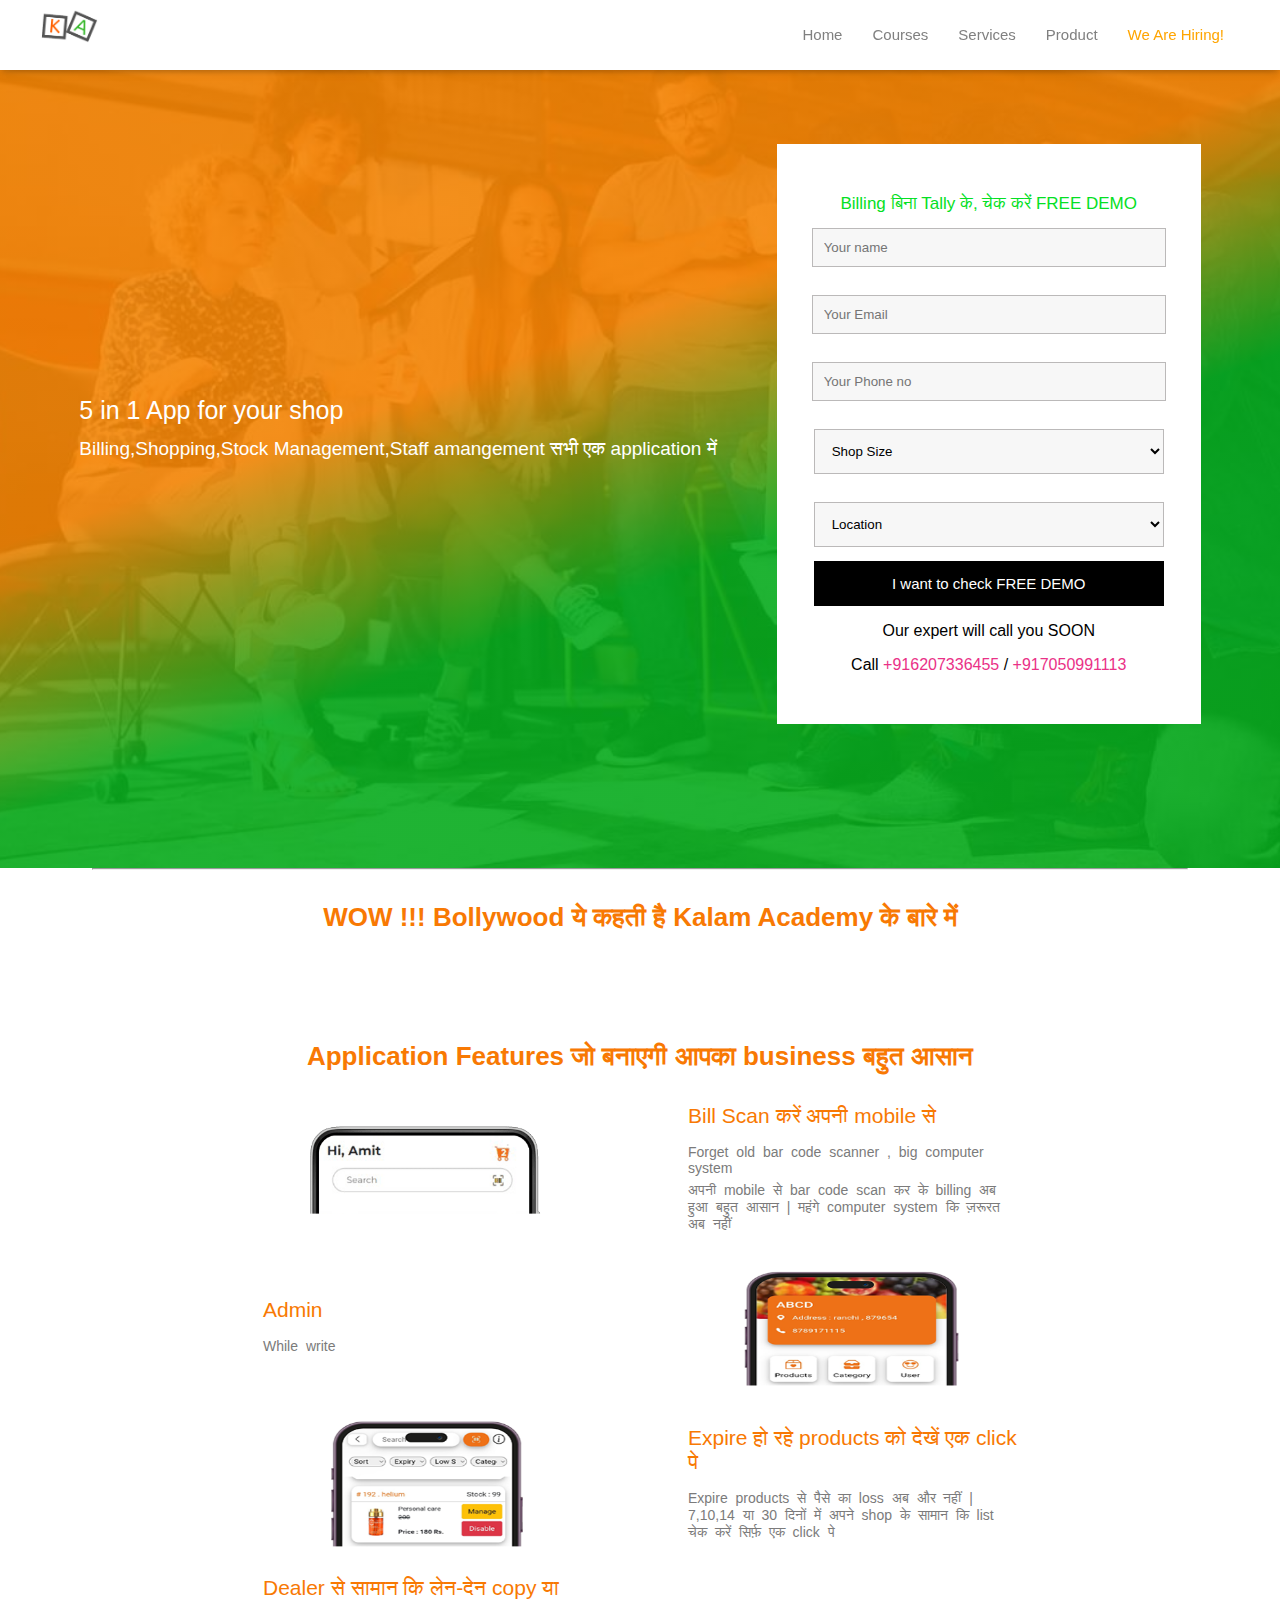
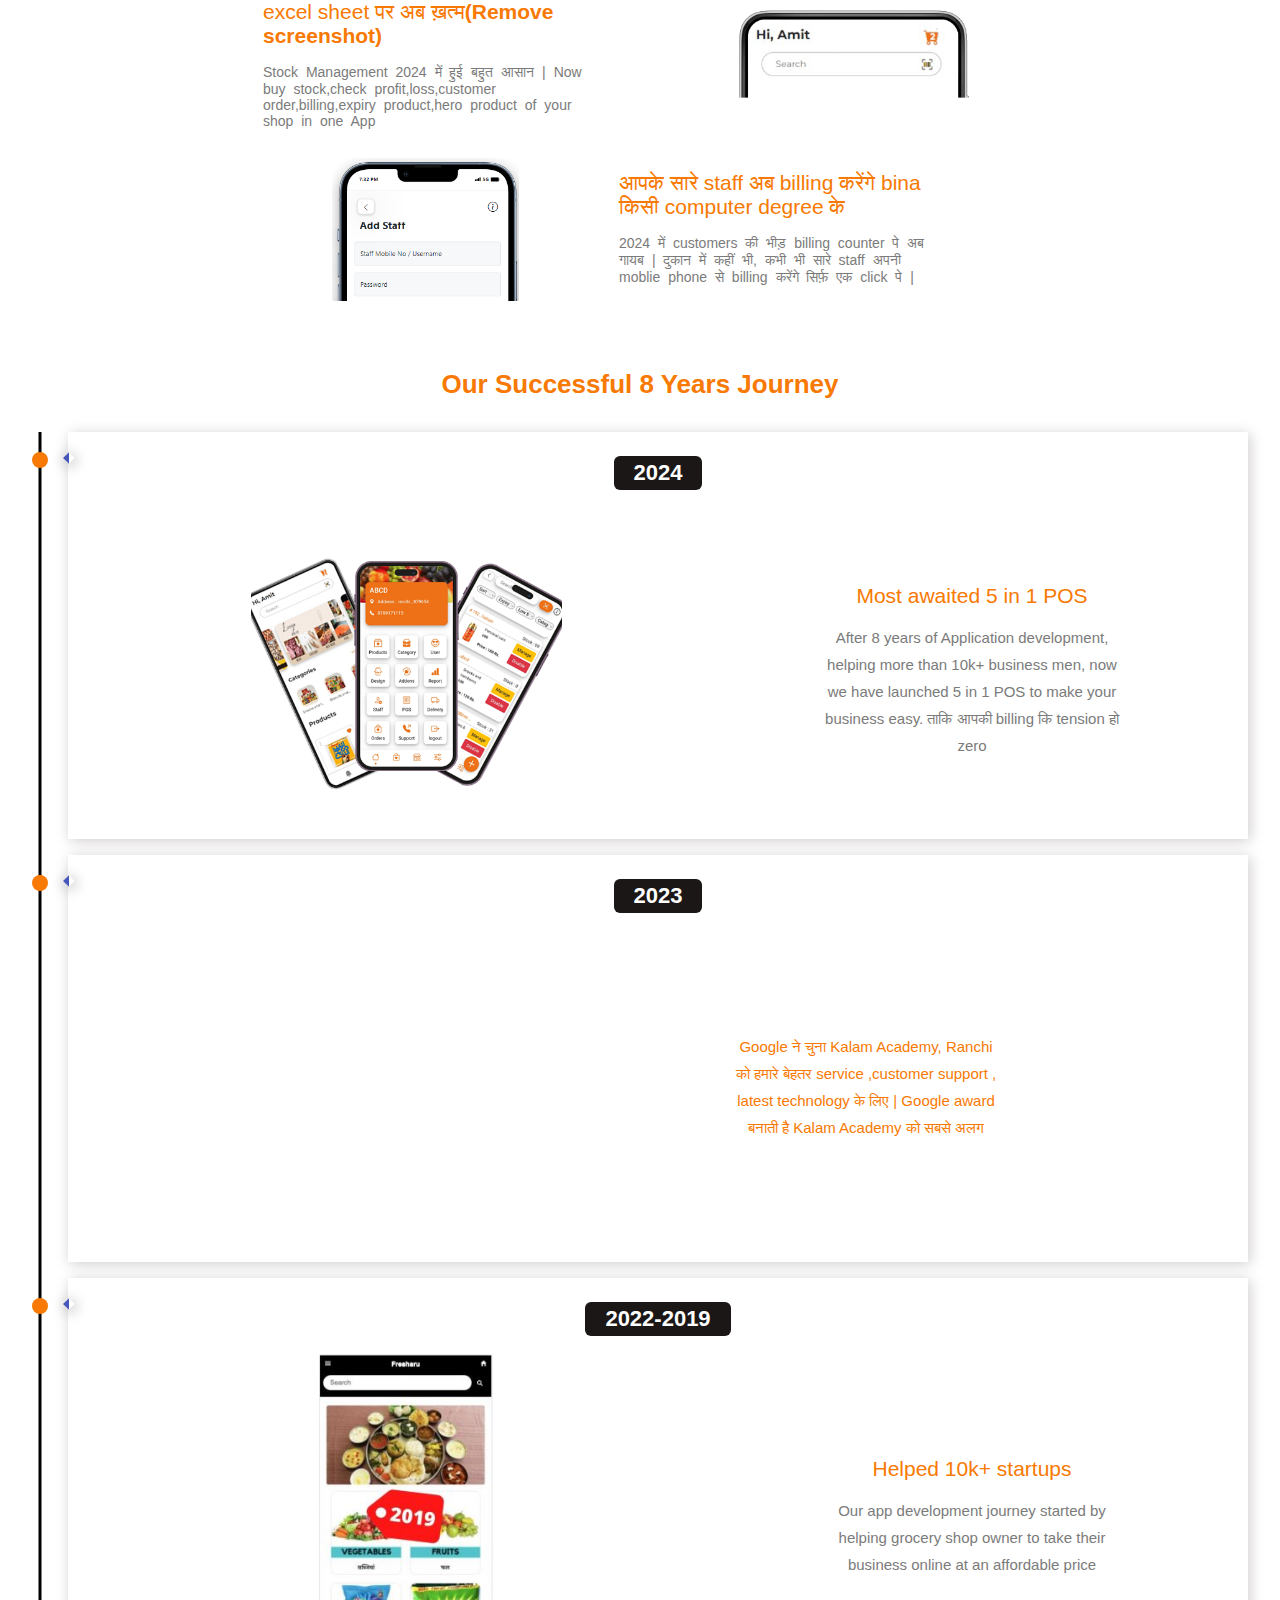
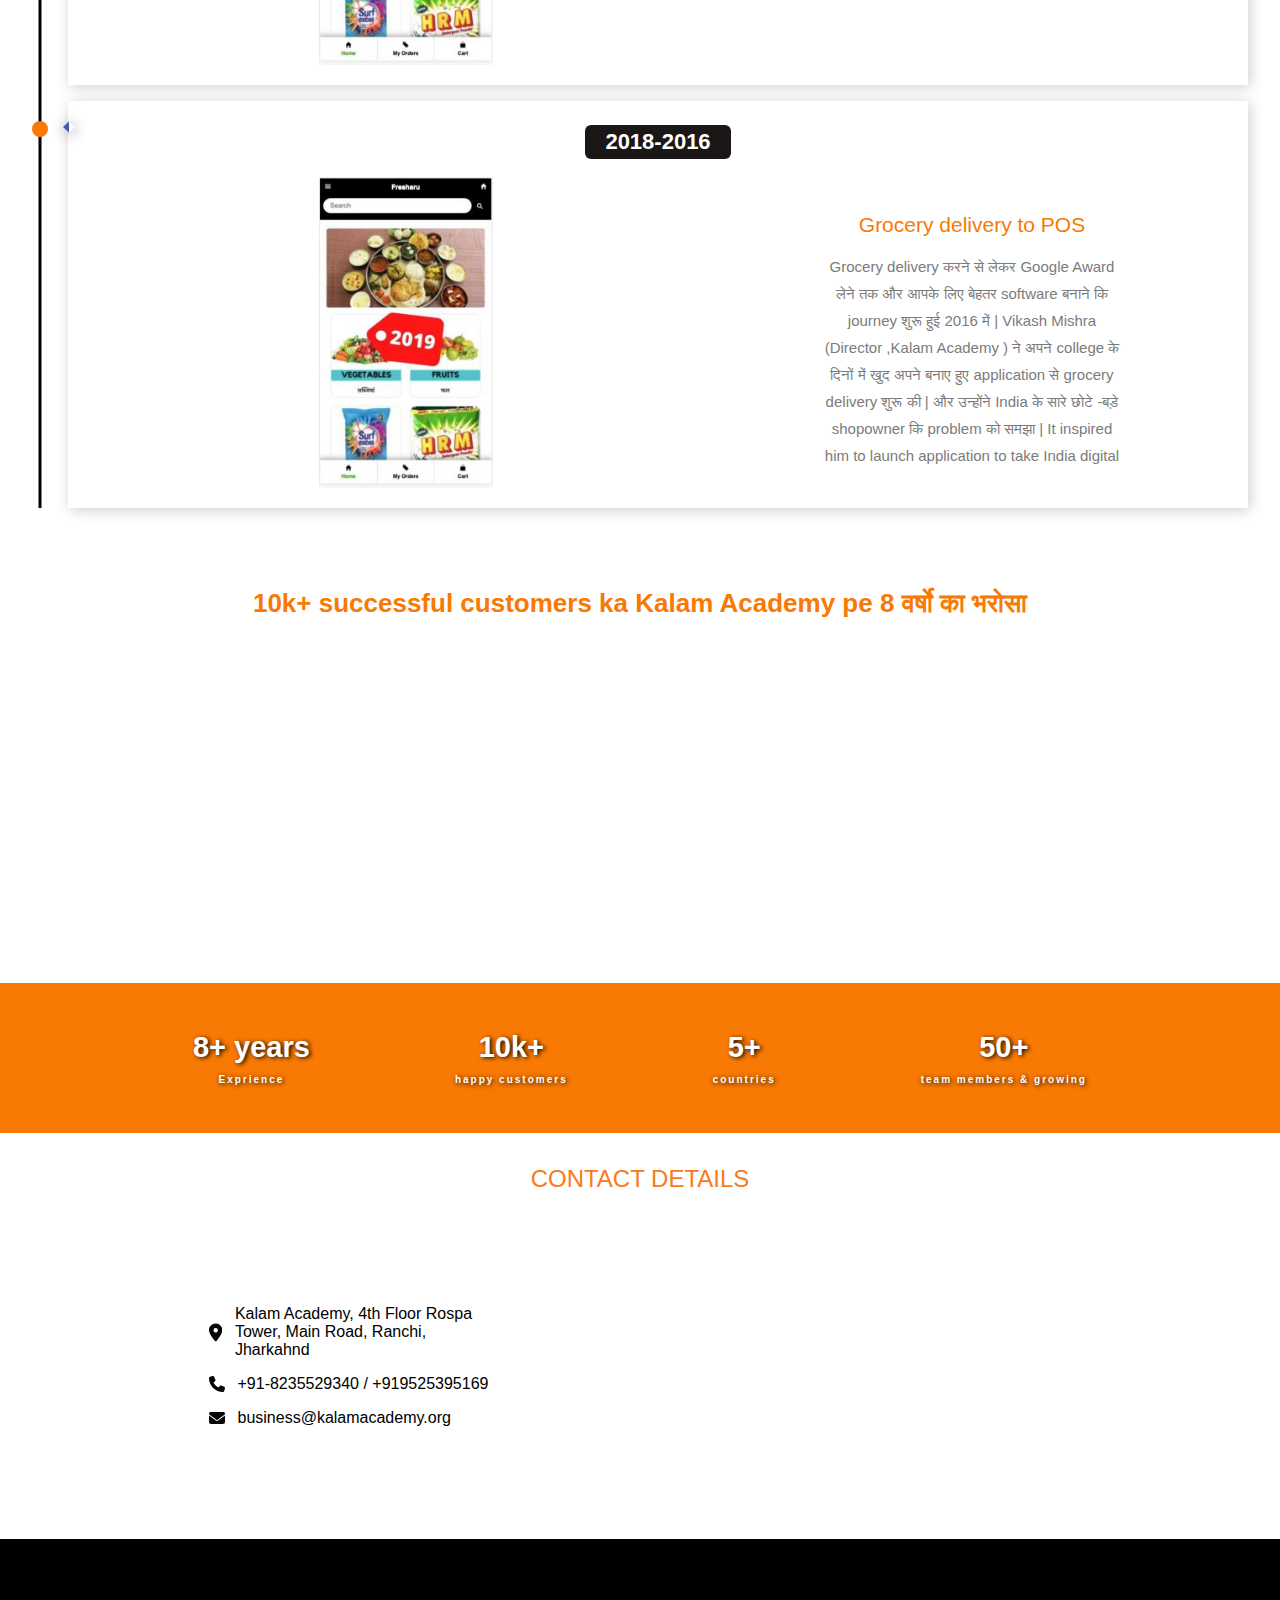
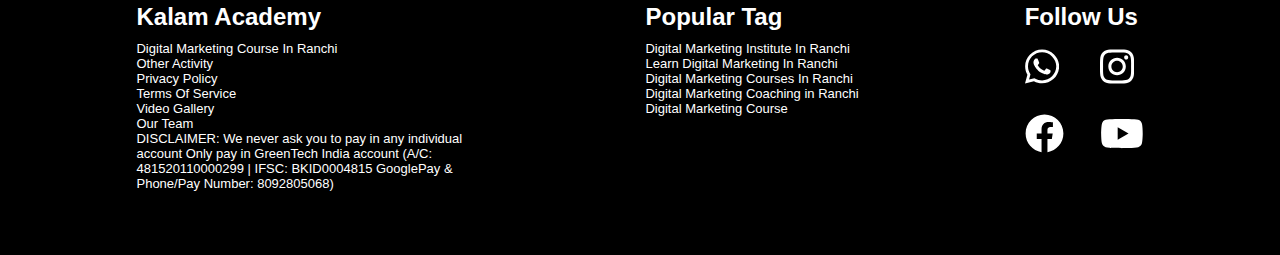
==== commit 68eae157: "push1" ====
--- a/start-online-grocery-business-1/index.html
+++ b/start-online-grocery-business-1/index.html
@@ -89,8 +89,8 @@
         <div class="main-section">
             <div class="flex-wala">
                 <div class="left">
-                    <h2>All In One App For Your Shop</h2>
-                    <p>Pos Dsign</p>
+                    <h2>5 in 1 App for your shop</h2>
+                    <p>Billing,Shopping,Stock Management,Staff amangement सभी एक application में</p>
                    <!-- <p>• Delnaz Irani ❤️ Kalam Academy</p>
                     <p>• Kalam Academy is in List of 100 promising startups selected by GOOGLE</p>
                     <p>• Kalam Academy Helped 10,000+ business</p-->
@@ -108,7 +108,7 @@
                         <!-- <p id="register_form"></p> -->
                 </div>
                 <div class="right right-wala right-wala-update" id="register_form">
-                    <h2>REGISTER FOR FREE DEMO</h2>
+                    <h2>Billing बिना Tally के, चेक करें FREE DEMO</h2>
                    <!-- <form action="" method="get">-->
                         <input type="text" placeholder="Your name" id="full_name">
                         <input type="text" placeholder="Your Email" id="User_Email">
@@ -126,9 +126,9 @@
                             <option>Ranchi</option>
                             <option>Other</option>
                         </select> 
-                        <button class="p" onclick="RegisterUser()">Free Demo</button>
+                        <button class="p" onclick="RegisterUser()">I want to check FREE DEMO</button>
                     <!--</form>-->
-                    <p>We will call you and explain you everything about</p>
+                    <p>Our expert will call you SOON</p>
                     
                     <p >Call <a style="text-decoration: none; color: #EA3187;" href="tel:+916207336455">+916207336455</a>  / <a style="text-decoration: none; color: #EA3187;" href="tel:+917050991113">+917050991113</a> </p>
                 </div>
@@ -137,7 +137,8 @@
         </div>
         
         <hr>
-       
+        <h2 class="bollywood">WOW !!! Bollywood ये कहती है Kalam Academy के बारे में</h2>
+
         <div class="video">
             <div id="player2" class="abc"></div>
         </div>
@@ -168,21 +169,22 @@
             </div>
         </div> -->
         <div class="productdetail">
-            <h1>Our features</h1>
+            <h1>Application Features जो बनाएगी आपका business बहुत आसान</h1>
             <div class="detail-box-wrap">
             <div class="productdetailbox">
                 <div class="detail-img">
                     <img src="../Assests/img/1.png" alt="">
                 </div>
                 <div class="detail-content">
-                     <h2>Get detail of pos</h2>
-                     <p>Get details in orem ipsum dolor sit, amet consectetur adipisicing elit. Ea, maiores!kore Lorem ipsum dolor sit amet consectetur adipisicing elit.</p>
+                     <h2>Bill Scan करें अपनी mobile से</h2>
+                     <p>Forget old bar code scanner , big computer system</p>
+                     <p>अपनी mobile से bar code scan कर के billing अब हुआ बहुत आसान | महंगे computer system कि ज़रूरत अब नहीं</p>
                 </div>
             </div>
             <div class="productdetailbox update-dt">
                 <div class="detail-content">
-                     <h2>Get detail of pos</h2>
-                     <p>Get details in orem ipsum dolor sit, amet consectetur adipisicing elit. Ea, maiores!kore Lorem ipsum dolor sit amet consectetur adipisicing elit.</p>
+                     <h2>Admin</h2>
+                     <p>While write</p>
                 </div>
                 <div class="detail-img">
                     <img src="../Assests/img/2.png" alt="">
@@ -193,24 +195,33 @@
                     <img src="../Assests/img/3.png" alt="">
                 </div>
                 <div class="detail-content">
-                     <h2>Get detail of pos</h2>
-                     <p>Get details in orem ipsum dolor sit, amet consectetur adipisicing elit. Ea, maiores!kore Lorem ipsum dolor sit amet consectetur adipisicing elit.</p>
+                     <h2>Expire हो रहे products को देखें एक click पे</h2>
+                     <p>Expire products से पैसे का loss अब और नहीं | 7,10,14 या 30 दिनों में अपने shop के सामान कि  list चेक करें सिर्फ़ एक click पे</p>
                 </div>
             </div>
             <div class="productdetailbox update-dt">
                 <div class="detail-content">
-                     <h2>Get detail of pos</h2>
-                     <p>Get details in orem ipsum dolor sit, amet consectetur adipisicing elit. Ea, maiores!kore Lorem ipsum dolor sit amet consectetur adipisicing elit.</p>
-                </div>
+                     <h2>Dealer से सामान कि लेन-देन copy या excel sheet पर अब ख़त्म<b>(Remove screenshot)</b></h2>
+                     <p>Stock Management 2024 में हुई बहुत आसान | Now buy stock,check profit,loss,customer order,billing,expiry product,hero product of your shop in one App</p>
+                </div>
+                <div class="detail-img">
+                    <img src="../Assests/img/1.png" alt="">
+                </div>
+            </div>
+            <div class="productdetailbox">
                 <div class="detail-img img-update">
                     <img src="../Assests/img/fet.png" alt="">
                 </div>
+                <div class="detail-content">
+                     <h2>आपके सारे staff अब billing करेंगे bina किसी computer degree के</h2>
+                     <p>2024 में customers की भीड़ billing counter पे अब गायब | दुकान में कहीं भी, कभी भी सारे staff  अपनी moblie phone से billing करेंगे सिर्फ़ एक click पे |</p>
+                </div>
             </div>
         </div>
            
         </div>
         <div class="page">
-            <h2> Our Journey</h2>
+            <h2>Our Successful 8 Years Journey</h2>
             <div class="uia-timeline" data-uia-timeline-skin="2" data-uia-timeline-adapter-skin-2="ui-card-skin-#1" data-uia-card-skin="1" data-uia-card-mod="1">
               <div class="uia-timeline__container">
                 <div class="uia-timeline__line"></div>
@@ -234,8 +245,8 @@
                             <img src="../Assests/img/hero.png" alt="">
                           </div>
                           <div class="desc-detail">
-                            <h3>POS</h3>
-                            <p>Lorem ipsum dolor sit amet, consectetur adipisicing elit. Modi reprehenderit hic iure, dolorum laborum eaque odit eligendi in dolorem quia ex distinctio error praesentium laboriosam repudiandae voluptas a nostrum eum.</p>
+                            <h3>Most awaited 5 in 1 POS</h3>
+                            <p>After 8 years of Application development, helping more than 10k+ business men, now we have launched 5 in 1 POS to make your business easy. ताकि आपकी billing कि tension हो zero</p>
                           </div>
                         </div>
                         </div>
@@ -262,10 +273,9 @@
                                 <div id="player7"></div>
                             </div>
                             </div>
-                          <!-- <div class="desc-detail">
-                            <h3>Grocery App</h3>
-                            <p>Lorem ipsum dolor sit amet, consectetur adipisicing elit. Modi reprehenderit hic iure, dolorum laborum eaque odit eligendi in dolorem quia ex distinctio error praesentium laboriosam repudiandae voluptas a nostrum eum.</p>
-                          </div> -->
+                          <div class="desc-detail">
+                            <h3 class="yt-des">Google ने चुना Kalam Academy, Ranchi को हमारे बेहतर service ,customer support , latest technology के लिए | Google award बनाती है Kalam Academy को सबसे अलग</h3>
+                          </div>
                         </div>
                         </div>
                       </div>
@@ -292,8 +302,8 @@
                             <img loading="lazy" src="../Assests/img/2019-min.jpg" alt="">
                           </div>
                           <div class="desc-detail">
-                            <h3>Grocery App</h3>
-                            <p>Lorem ipsum dolor sit amet, consectetur adipisicing elit. Modi reprehenderit hic iure, dolorum laborum eaque odit eligendi in dolorem quia ex distinctio error praesentium laboriosam repudiandae voluptas a nostrum eum.</p>
+                            <h3>Helped 10k+ startups</h3>
+                            <p>Our app development journey started by helping grocery shop owner to take their business online at an affordable price</p>
                           </div>
                         </div>
                         </div>
@@ -321,8 +331,8 @@
                             <img loading="lazy" src="../Assests/img/2019-min.jpg" alt="">
                           </div>
                           <div class="desc-detail">
-                            <h3>Grocery App</h3>
-                            <p>Lorem ipsum dolor sit amet, consectetur adipisicing elit. Modi reprehenderit hic iure, dolorum laborum eaque odit eligendi in dolorem quia ex distinctio error praesentium laboriosam repudiandae voluptas a nostrum eum.</p>
+                            <h3>Grocery delivery to POS</h3>
+                            <p>Grocery delivery करने से लेकर Google Award लेने तक और आपके लिए बेहतर software बनाने कि journey शुरू हुई 2016 में | Vikash Mishra (Director ,Kalam Academy ) ने अपने college के दिनों में खुद अपने बनाए हुए application से grocery delivery शुरू की | और उन्होंने India के सारे छोटे -बड़े shopowner कि problem को समझा |  It inspired him to launch application to take India digital</p>
                           </div>
                         </div>
                         </div>
@@ -333,7 +343,7 @@
               </div>
             </div>
           </div>
-          <h3 class="heading-client">Our Happy Client</h3>
+          <h3 class="heading-client">10k+ successful customers ka Kalam Academy pe 8 वर्षो का भरोसा</h3>
           <div class="main-section3">
             <div class="left3">
                 
@@ -362,20 +372,29 @@
           <div class="slider-img">
             
             <div class="new-slider">
-                <img loading="lazy" src="../Assests/img/company-2-min.png" alt="">
-                <img loading="lazy" src="../Assests/img/company-5-min.png" alt="">
-                <img loading="lazy" src="../Assests/img/company-6-min.png" alt="">
-                <img loading="lazy" src="../Assests/img/company-2-min.png" alt="">
-                <img loading="lazy" src="../Assests/img/company-6-min.png" alt="">
-                <img loading="lazy" src="../Assests/img/company-4-min.png" alt="">
-                <img loading="lazy" src="../Assests/img/company-5-min.png" alt="">
-                <img loading="lazy" src="../Assests/img/company-6-min.png" alt="">
-                <img loading="lazy" src="../Assests/img/company-4-min.png" alt="">
-                <img loading="lazy" src="../Assests/img/company-2-min.png" alt="">
-
-
-
-            </div>
+                <img loading="lazy" src="../Assests/img/brand1.jpeg" alt="">
+                <img loading="lazy" src="../Assests/img/brand2.jpeg" alt="">
+                <img loading="lazy" src="../Assests/img/brand3.jpeg" alt="">
+                <img loading="lazy" src="../Assests/img/brand4.jpeg" alt="">
+                <img loading="lazy" src="../Assests/img/brand5.jpeg" alt="">
+                <img loading="lazy" src="../Assests/img/brand6.jpeg" alt="">
+                <img loading="lazy" src="../Assests/img/brand7.jpeg" alt="">
+                <img loading="lazy" src="../Assests/img/brand8.jpeg" alt="">
+                <img loading="lazy" src="../Assests/img/brand9.jpeg" alt="">
+                <img loading="lazy" src="../Assests/img/brand10.jpeg" alt="">
+                <img loading="lazy" src="../Assests/img/brand11.jpeg" alt="">
+                <img loading="lazy" src="../Assests/img/brand12.jpeg" alt="">
+                <img loading="lazy" src="../Assests/img/brand13.jpeg" alt="">
+
+
+
+            </div>
+        </div>
+        <div class="coustomers">
+            <div class="customer1"> <p>8+ years</p> <small>Exprience</small> </div>
+            <div class="customer1"> <p> 10k+</p> <small>happy customers</small> </div>
+            <div class="customer1"> <p> 5+</p> <small>countries</small> </div>
+            <div class="customer1"> <p> 50+</p> <small>team members &  growing</small> </div>
         </div>
        
         <!-- <div class="wrapper">
--- a/Assests/css/style.css
+++ b/Assests/css/style.css
@@ -2641,7 +2641,7 @@
     outline: none;
 }
 .right-wala button{
-    padding: 14px 115px !important;
+    padding: 14px 72px !important;
     font-size: 15px !important;
     background: black !important;
     color: #fff !important;
@@ -3172,11 +3172,11 @@
     }
 
     75% {
-        transform: translateX(-300%)
+        transform: translateX(-500%)
     }
 
     100% {
-        transform: translateX(-450%)
+        transform: translateX(-1000%)
     }
 }
 
@@ -4103,7 +4103,7 @@
 }
 
 .heading-yt {
-    margin: 1rem 0;
+    /* margin: 1rem 0; */
 }
 
 @media screen and (max-width:1200px) {
@@ -4255,6 +4255,10 @@
   
   [data-uia-timeline-skin="2"] .uia-timeline__group{
       position: relative;
+      /* box-shadow: 2px 2px 7px #d0cccc; */
+      /* box-shadow: 2px 2px 23px #d0cccc; */
+      box-shadow: 2px 2px 13px #d0cccc;
+
   }
   
   [data-uia-timeline-skin="2"] .uia-timeline__dot{
@@ -4263,11 +4267,11 @@
       block-size: var(--_uia-timeline-dot-size);
   
       border-radius: 50%;
-      border: 
+      /* border: 
           var(--uia-timeline-dot-border-thickness, 1px) 
           solid 
-          var(--uia-timeline-dot-border-color, var(--_uia-timeline-line-color_default));
-      background-color: black;
+          var(--uia-timeline-dot-border-color, var(--_uia-timeline-line-color_default)); */
+          background-color: #F87903;
   
       position: absolute;
       /* - 4px is used for set the default gap from the top border */
@@ -4528,12 +4532,12 @@
     grid-row: 1 / 1;
     inline-size: fit-content;
     padding: var(--uia-card-time-padding, .25rem 1.25rem .25rem);
-    background-color: var(--uia-card-time-background-color, #f0f0f0);
-  
+    background-color: #1b1717;
     font-weight: var(--uia-card-time-font-weight, 700);
     font-size: var(--uia-card-time-font-size, .75rem);
     text-transform: var(--uia-card-time-text-transform, uppercase);
     color: var(--uia-card-time-color, currentColor);
+    border-radius: 6px;
   }
   
   [data-uia-card-skin="1"][data-uia-card-mod="1"] .uia-card__container{
@@ -4624,9 +4628,9 @@
 
   
   p{
-    margin-top: 0;
+    /* margin-top: 0;
     margin-bottom: 1rem;
-    line-height: 1.5;
+    line-height: 1.5; */
   }
   
   p:last-child{
@@ -4655,33 +4659,41 @@
     box-shadow: rgb(8 49 112 / 24%) 0 2px 8px 0;  
   }
     
-  .uia-card__description{
-    width: 200px;
-  }
+  .uia-card__description {
+    width: 424px;
+    height: 311px;
+}
   .uia-card__description img{
     width: 100%;
     height: 100%;
+    object-fit: contain;
   }
   .page h2{
     text-align: center;
-    padding-bottom: 32px;
-    font-size: 33px;
+    /* padding-bottom: 32px; */
+
+    font-weight: 400;
+    text-align: center;
+    font-size: 26px;
     color: #f87903;
-    font-weight: 500;
+    font-weight: 700;
+    margin: 2rem 0px;
+
 
   }
   .desc-detail h3{
     text-align: center;
-    font-size: 26px;
-    /* color: #bcbcbc; */
     font-weight: 500;
     padding-bottom: 11px;
     padding: 1rem;
+    color: #F87903;
+    font-size: 21px;
   }
   .desc-detail p{
-    color: #3c4858;
+    color: #7b7b7b;
     font-size: 15px;
     text-align: center;
+    line-height: 27px;
   }
 
 
@@ -4693,16 +4705,16 @@
    
     /* border: 2px solid #d2cdcd;
     border-left: initial; */
-    box-shadow: 2px 2px 7px gray ;
+    /* box-shadow: 2px 2px 7px gray ; */
     border-radius: 10px;
 }
 
 .heading-client{
-    color: #f87b1b;
     text-align: center;
-    font-size: 30px;
-    /* padding-bottom: 36px; */
-    font-weight: 500;
+    font-size: 26px;
+    color: #f87903;
+    font-weight: 700;
+    margin: 2rem 0px;
 }
 .uia-card__intro {
     display: flex;
@@ -4711,6 +4723,7 @@
 }
 .uia-card__time time{
     font-size: 22px;
+    color: #fff;
 }
 .uia-card__time{
     margin-bottom: 10px;
@@ -4726,9 +4739,10 @@
 .productdetail h1{
     font-weight: 400;
     text-align: center;
-    font-size: 39px;
-    margin-bottom: 1rem;
-    color: #F87903;
+    font-size: 26px;
+    color: #f87903;
+    font-weight: 700;
+    margin: 2rem 0px;
     
 }
 .detail-content{
@@ -4736,13 +4750,15 @@
 }
 .detail-content h2{
     color: #F87903;
-    font-size: 29px;
+    font-size: 21px;
     font-weight: 500;
-    margin-bottom: 0.5rem;
+    margin-bottom: 1rem;
 }
 .detail-content p{
     color: #7b7b7b;
-    font-size: 15px;
+    font-size: 14px;
+    padding-bottom: 6px;
+    word-spacing: 4px;
 }
 .detail-box-wrap{
     display: flex;
@@ -4762,8 +4778,21 @@
 .page{
     padding-top: 2rem;
 }
+.yt-des{
+    font-size: 15px !important;
+    text-align: center !important;
+    line-height: 27px !important;
+}
 @media screen and (max-width:778px) {
-
+    .uia-card__description{
+        width: 255px;
+        height: 263px;
+      }
+      .desc-detail h3 {
+        padding: 0rem;
+        padding-bottom: 10px;
+        
+    }
     .update-dt{
         flex-wrap: wrap-reverse !important;
     }
@@ -4780,7 +4809,7 @@
         text-align: center;
     }
     .page {
-        padding: 5rem 2rem 3rem;
+        padding: 5rem 1rem 3rem;
     }
     .productdetail{
         padding-top: 3rem
@@ -4793,7 +4822,7 @@
     }
     .left p{
         font-size: 17px;
-        padding: 2px 3px;
+        padding: 11px 3px;
     }
     .card-wrap
 {
@@ -4803,8 +4832,14 @@
     width: 235px !important;
 }
 .heading-yt iframe{
-    width: 57vw !important;
-    height: 124px !important;
+    width: 66vw !important;
+    height: 241px !important;
+}
+.coustomers{
+  flex-direction: column;
+  align-items: center;
+  text-align: center;
+  gap: 20px;
 }
 }
 .card-wrap
@@ -4824,8 +4859,47 @@
 
 .heading-yt iframe{
     width: 57vw;
-    height: 488px;
+    /* height: 488px; */
 }
 .img-update{
     width: 187px;
+}
+.coustomers{
+    display: flex;
+    align-items: center;
+    padding: 3rem;
+    justify-content: space-evenly;
+    background: #f87903;
+    color: #fff;
+    margin-bottom: 2rem;
+    font-size: 21px;
+}
+.customer1{
+    display: flex;
+    flex-direction: column;
+    align-items: center;
+    
+}
+.customer1 small{
+    color: #fffbfb;
+    text-shadow: 1px 1px 5px black;
+    font-size: 10px;
+    font-weight: 700;
+    padding-top: 10px;
+    letter-spacing: 2px;
+
+}
+.customer1 p{
+    text-shadow: 2px 1px 4px #0a0a0a;
+        font-size: 29px;
+        font-weight: 700;
+}
+
+.bollywood{
+    font-weight: 400;
+    text-align: center;
+    font-size: 26px;
+    color: #f87903;
+    font-weight: 700;
+    margin: 2rem 0px;
 }